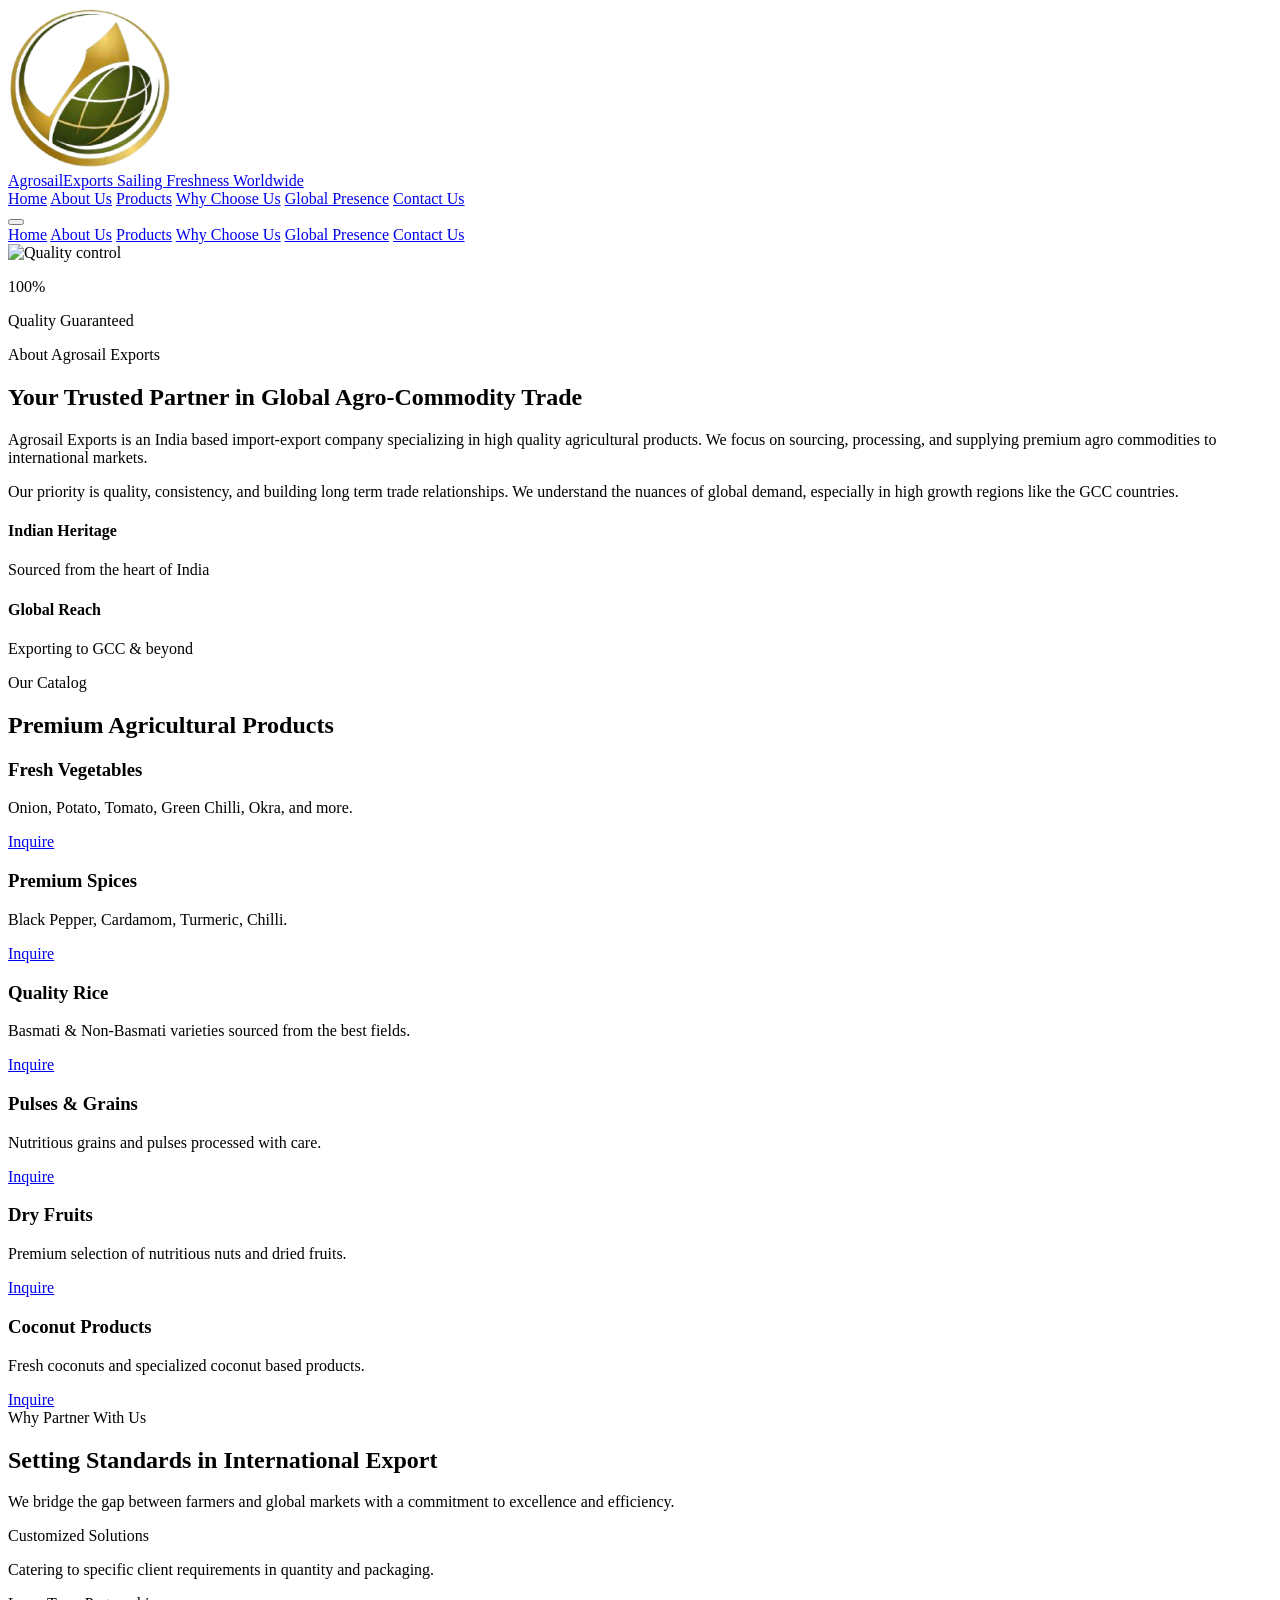
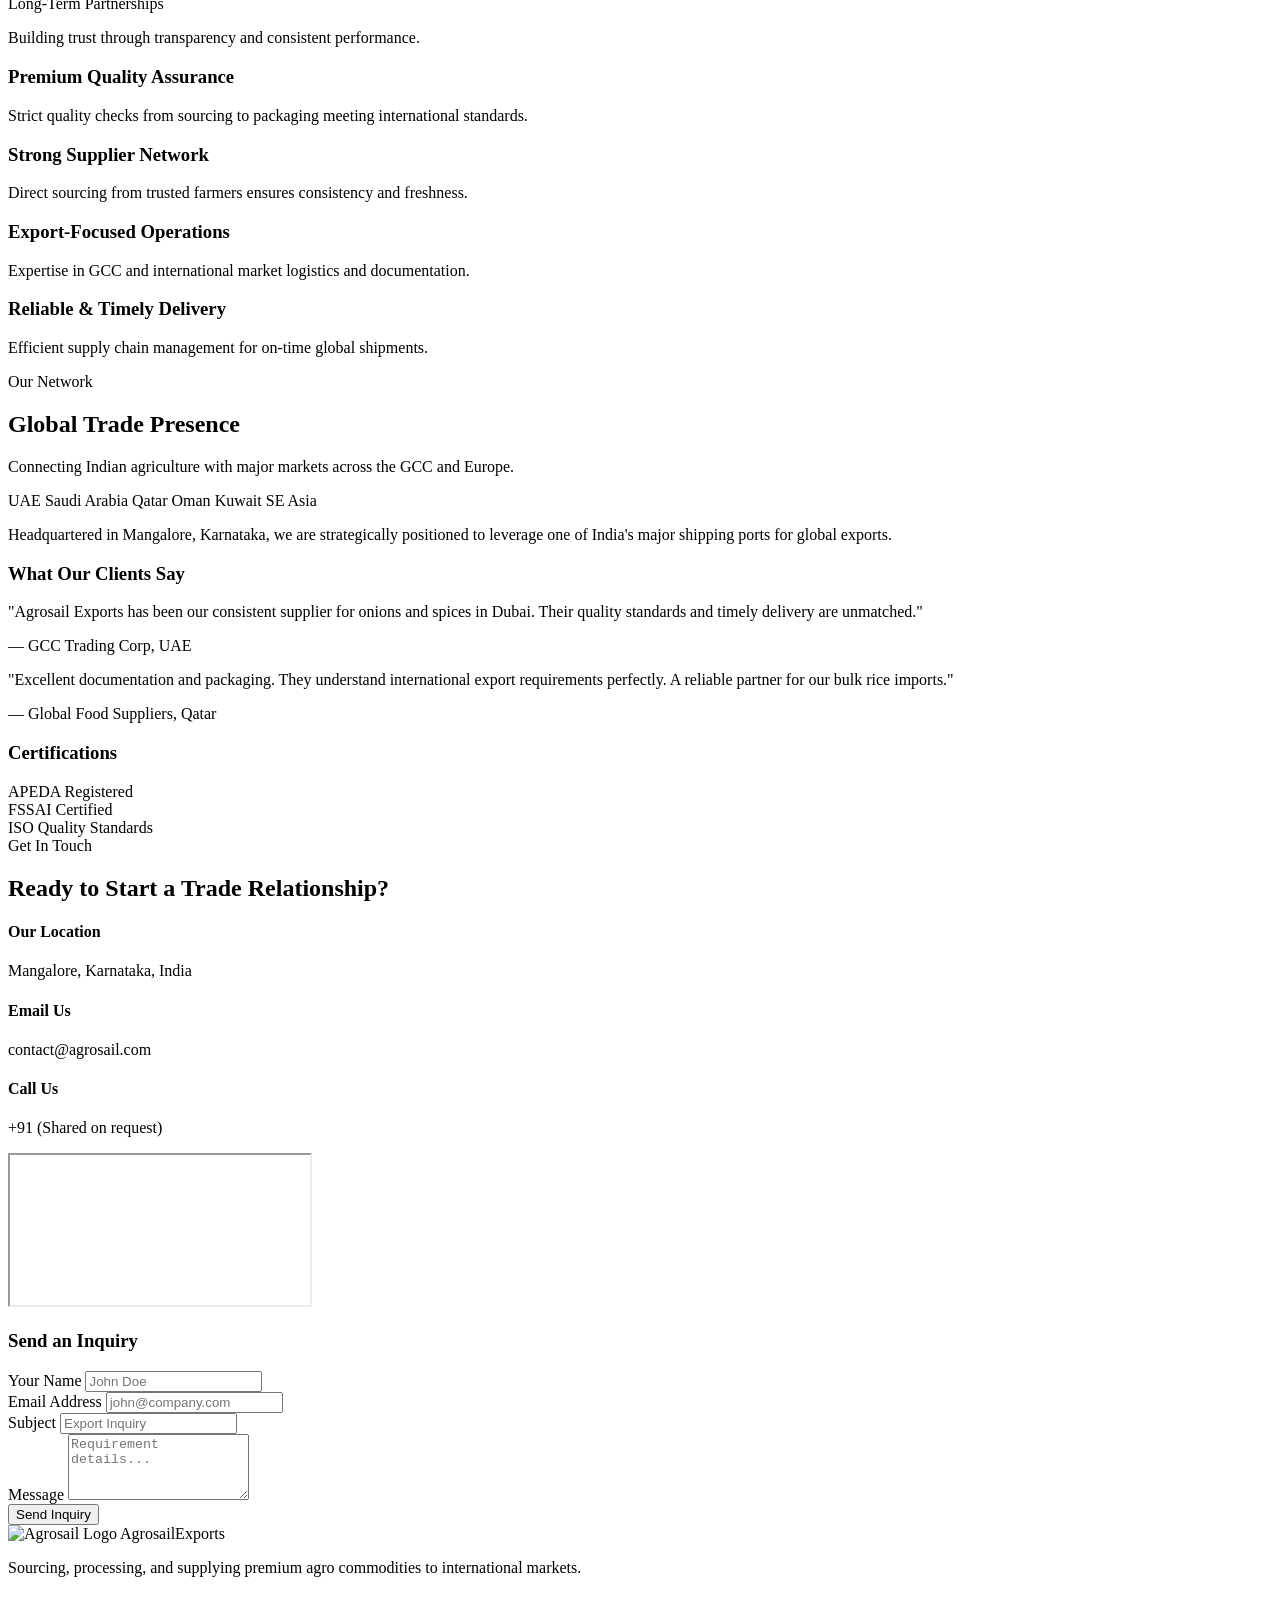
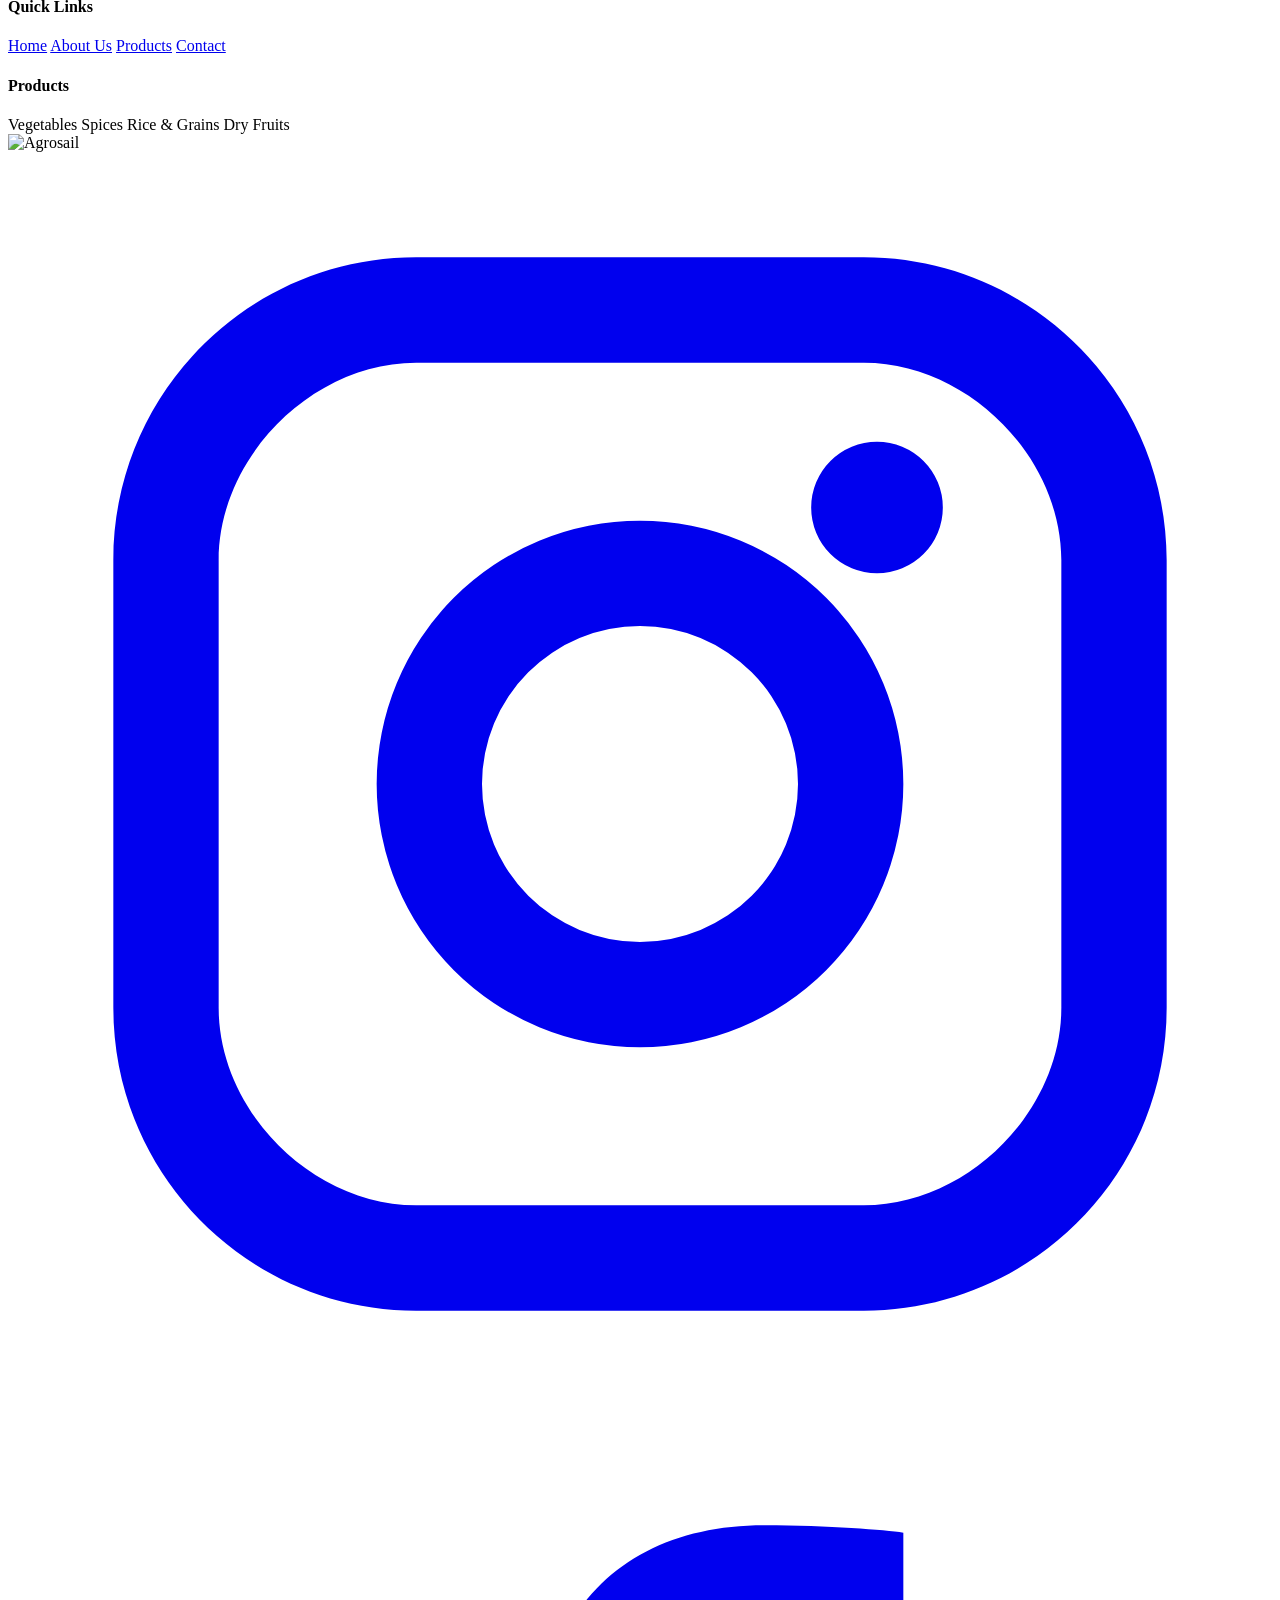
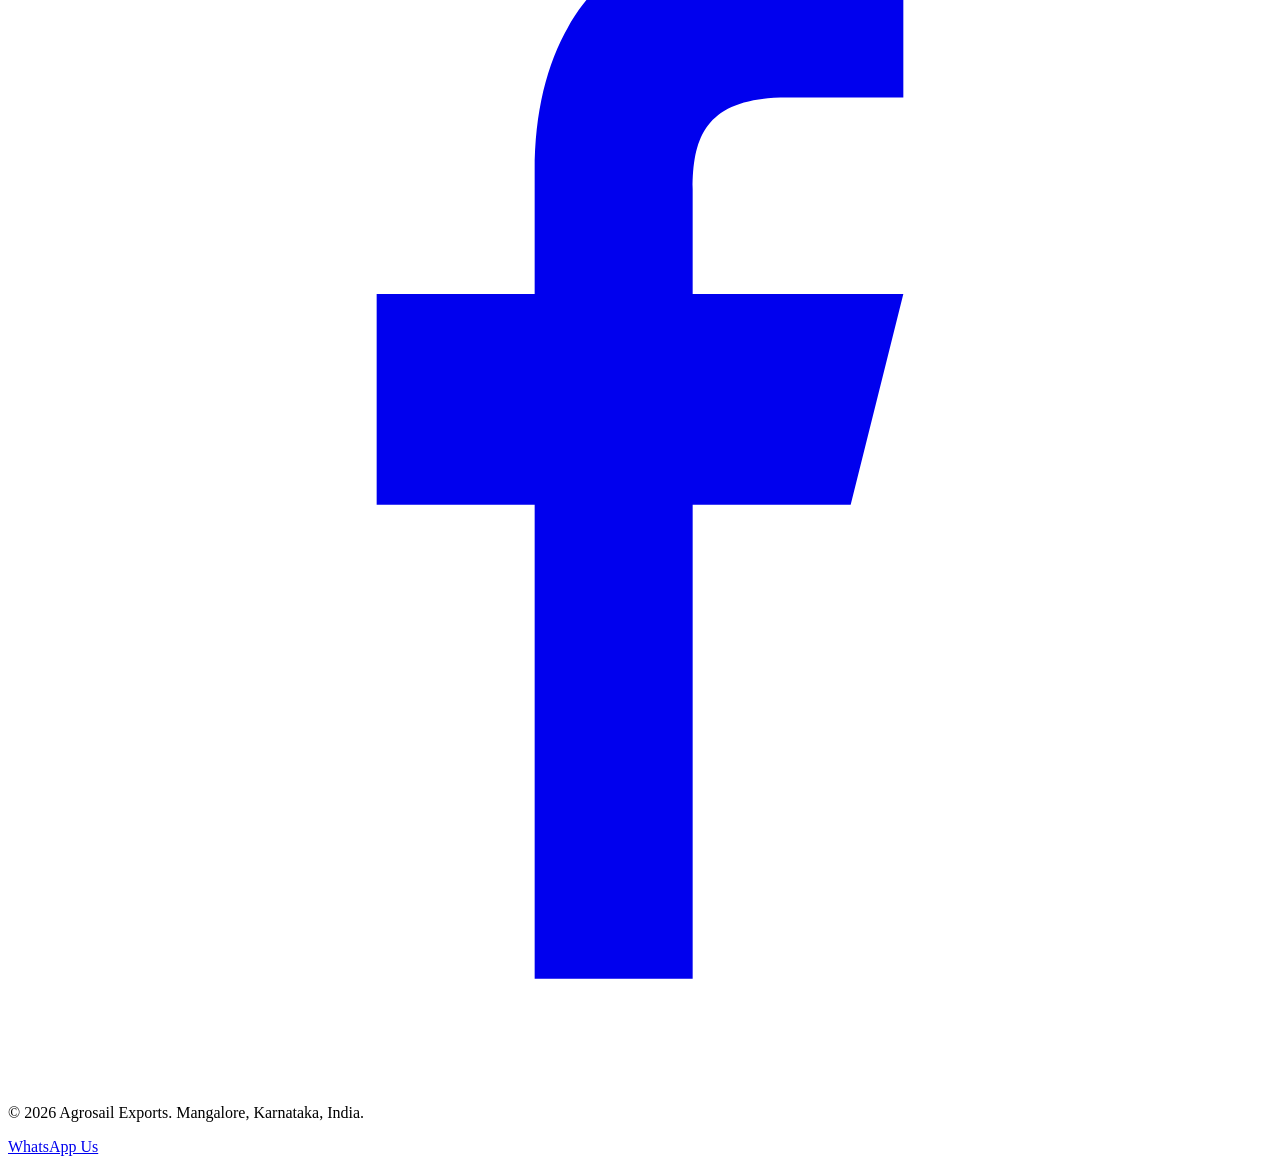
==== about/index.html @ e0c63535 "netlify" ====
<!DOCTYPE html>
<html lang="en" class="scroll-smooth">
<head>
    <meta charset="UTF-8">
    <meta name="viewport" content="width=device-width, initial-scale=1.0">
    <title>Agrosail Exports | Indian Agro-Commodity Leader</title>
    
    <!-- Tailwind CSS -->
    <script src="https://cdn.tailwindcss.com"></script>
    <link rel="stylesheet" href="styles.css">
    <!-- Lucide Icons (via CDN) -->
    <script src="https://unpkg.com/lucide@latest"></script>
    <script src="script.js" defer></script>
    
</head>
<body class="min-h-screen bg-slate-50 text-slate-900 overflow-x-hidden">

    <!-- Navigation -->
    <nav id="main-nav" class="fixed w-full z-50 transition-all duration-300 py-4">
        <div class="container mx-auto px-6 flex justify-between items-center">
           <a href="#home" class="flex items-center space-x-2">
    
    <!-- Logo Image -->
    <img src="../img/Agrosail logo.png" alt="Agrosail Logo" class="w-10 h-10 object-contain">

    <!-- Logo Text + Tagline -->
   <div class="flex flex-col leading-tight">
    
    <span  
          class="font-bold text-2xl tracking-tight text-slate-900 transition-colors duration-300">
        Agrosail<span class="text-emerald-600">Exports</span>
    </span>
   
    <span 
          class="text-[10px] md:text-xs text-slate-600 italic tracking-wide font-light">
        Sailing Freshness Worldwide
    </span>

</div>

</a>
   <!-- <a href="#home" class="flex items-center space-x-2">
        
        
        <img src="img/Agrosail logo.png" alt="Agrosail Logo" class="w-10 h-10 object-contain">

        <span id="logo-text" class="font-bold text-2xl tracking-tight text-white transition-colors duration-300">
            Agrosail<span class="text-emerald-600">Exports</span>
        </span>
    </a> -->

            <!-- Desktop Nav -->
            <div class="hidden lg:flex space-x-8">
                <a href="./" class="nav-link text-sm font-semibold text-slate-600/90 hover:text-emerald-500 transition-colors">Home</a>
                <a href="./about/" class="nav-link text-sm font-semibold text-slate-600/90 hover:text-emerald-500 transition-colors">About Us</a>
                <a href="./products/" class="nav-link text-sm font-semibold text-slate-600/90 hover:text-emerald-500 transition-colors">Products</a>
                <a href="./why-choose-us/" class="nav-link text-sm font-semibold text-slate-600/90 hover:text-emerald-500 transition-colors">Why Choose Us</a>
                <a href="./global-presence/" class="nav-link text-sm font-semibold text-slate-600/90 hover:text-emerald-500 transition-colors">Global Presence</a>
                <a href="./contact.html" class="nav-link text-sm font-semibold text-slate-600/90 hover:text-emerald-500 transition-colors">Contact Us</a>
            </div>
            <!-- Mobile Toggle -->
            <button id="menu-toggle" class="lg:hidden text-slate-900 transition-colors duration-300">
                <i data-lucide="menu" id="menu-icon"></i>
            </button>
        </div>

        <!-- Mobile Menu -->
        <div id="mobile-menu" class="lg:hidden bg-white absolute top-full left-0 w-full shadow-xl border-t border-slate-100">
            <div class="flex flex-col p-6 space-y-4">
                <a href="/index.html" class="mobile-link text-lg font-medium text-slate-700 hover:text-emerald-600">Home</a>
                <a href="/about-us.html" class="mobile-link text-lg font-medium text-slate-700 hover:text-emerald-600">About Us</a>
                <a href="/products.html" class="mobile-link text-lg font-medium text-slate-700 hover:text-emerald-600">Products</a>
                <a href="/why-choose-us.html" class="mobile-link text-lg font-medium text-slate-700 hover:text-emerald-600">Why Choose Us</a>
                <a href="/global-presence.html" class="mobile-link text-lg font-medium text-slate-700 hover:text-emerald-600">Global Presence</a>
                <a href="/contact-us.html" class="mobile-link text-lg font-medium text-slate-700 hover:text-emerald-600">Contact Us</a>
            </div>
        </div>
    </nav>

    

    <!-- About Us -->
    <section id="about-us" class="py-24 bg-white">
        <div class="container mx-auto px-6">
            <div class="flex flex-col lg:flex-row items-center gap-16">
                <div class="lg:w-1/2">
                    <div class="relative">
                        <img 
                            src="https://images.unsplash.com/photo-1560493676-04071c5f467b?auto=format&fit=crop&q=80&w=1000" 
                            alt="Quality control" 
                            class="rounded-2xl shadow-2xl"
                        >
                        <div class="absolute -bottom-6 -right-6 bg-emerald-600 p-8 rounded-2xl shadow-xl hidden md:block">
                            <p class="text-white text-4xl font-bold">100%</p>
                            <p class="text-emerald-100 font-medium">Quality Guaranteed</p>
                        </div>
                    </div>
                </div>
                <div class="lg:w-1/2">
                    <span class="text-emerald-600 font-bold uppercase tracking-widest text-sm">About Agrosail Exports</span>
                    <h2 class="text-3xl md:text-4xl font-bold mt-4 mb-6 text-slate-900 leading-snug">
                        Your Trusted Partner in Global Agro-Commodity Trade
                    </h2>
                    <p class="text-slate-600 text-lg mb-6 leading-relaxed">
                        Agrosail Exports is an India based import-export company specializing in high quality agricultural products. We focus on sourcing, processing, and supplying premium agro commodities to international markets.
                    </p>
                    <p class="text-slate-600 text-lg mb-8 leading-relaxed">
                        Our priority is quality, consistency, and building long term trade relationships. We understand the nuances of global demand, especially in high growth regions like the GCC countries.
                    </p>
                    <div class="grid grid-cols-2 gap-6">
                        <div class="flex items-start space-x-3">
                            <i data-lucide="check-circle-2" class="text-emerald-600 shrink-0 mt-1"></i>
                            <div>
                                <h4 class="font-bold">Indian Heritage</h4>
                                <p class="text-sm text-slate-500">Sourced from the heart of India</p>
                            </div>
                        </div>
                        <div class="flex items-start space-x-3">
                            <i data-lucide="check-circle-2" class="text-emerald-600 shrink-0 mt-1"></i>
                            <div>
                                <h4 class="font-bold">Global Reach</h4>
                                <p class="text-sm text-slate-500">Exporting to GCC & beyond</p>
                            </div>
                        </div>
                    </div>
                </div>
            </div>
        </div>
    </section>

    <!-- Products Showcase -->
    <section id="products" class="py-24 bg-slate-50">
        <div class="container mx-auto px-6">
            <div class="text-center mb-16">
                <span class="text-emerald-600 font-bold uppercase tracking-widest text-sm">Our Catalog</span>
                <h2 class="text-3xl md:text-4xl font-bold mt-4 text-slate-900">Premium Agricultural Products</h2>
                <div class="w-20 h-1.5 bg-emerald-600 mx-auto mt-6 rounded-full"></div>
            </div>

            <div class="grid grid-cols-1 md:grid-cols-2 lg:grid-cols-3 gap-8">
                <!-- Products dynamically added or static for HTML -->
                <div class="group relative bg-white p-8 rounded-2xl shadow-sm hover:shadow-xl transition-all duration-300 border border-slate-100 flex flex-col items-center text-center overflow-hidden"
     style="background-image: url('img/vegetables.webp'); background-size: cover; background-position: center;">

    <!-- Light overlay -->
    <div class="absolute inset-0 bg-black/30 group-hover:bg-black/40 transition-all duration-300"></div>

    <!-- Content -->
    <div class="relative z-10 flex flex-col items-center text-center">
        <div class="text-5xl mb-6 h-[48px]"></div>
        <h3 class="text-xl font-bold mb-3 text-white">Fresh Vegetables</h3>
<p class="text-slate-200 mb-6">Onion, Potato, Tomato, Green Chilli, Okra, and more.</p>
        <a href="#contact-us" class="mt-auto text-emerald-600 font-bold flex items-center group-hover:translate-x-2 transition-transform">
            Inquire <i data-lucide="arrow-right" class="ml-2 w-4 h-4"></i>
        </a>
    </div>
</div>

                <div class="group relative bg-white p-8 rounded-2xl shadow-sm hover:shadow-xl transition-all duration-300 border border-slate-100 flex flex-col items-center text-center overflow-hidden"
     style="background-image: url('img/spices.webp'); background-size: cover; background-position: center;">

    <!-- Overlay (same as first card) -->
    <div class="absolute inset-0 bg-black/30 group-hover:bg-black/40 transition-all duration-300"></div>

    <!-- Content -->
    <div class="relative z-10 flex flex-col items-center text-center">
        <div class="text-5xl mb-6 h-[48px]"></div>
        <h3 class="text-xl font-bold mb-3 text-white">Premium Spices</h3>
        <p class="text-slate-200 mb-6">Black Pepper, Cardamom, Turmeric, Chilli.</p>
        <a href="#contact-us" class="mt-auto text-emerald-600 font-bold flex items-center group-hover:translate-x-2 transition-transform">
            Inquire <i data-lucide="arrow-right" class="ml-2 w-4 h-4"></i>
        </a>
    </div>
</div>
<div class="group relative bg-white p-8 rounded-2xl shadow-sm hover:shadow-xl transition-all duration-300 border border-slate-100 flex flex-col items-center text-center overflow-hidden"
     style="background-image: url('img/rices.webp'); background-size: cover; background-position: center;">

    <!-- Overlay (same as first card) -->
    <div class="absolute inset-0 bg-black/30 group-hover:bg-black/40 transition-all duration-300"></div>

    <!-- Content -->
    <div class="relative z-10 flex flex-col items-center text-center">
        <div class="text-5xl mb-6 h-[48px]"></div>
        <h3 class="text-xl font-bold mb-3 text-white">Quality Rice</h3>
        <p class="text-slate-200 mb-6">Basmati & Non-Basmati varieties sourced from the best fields.</p>
        <a href="#contact-us" class="mt-auto text-emerald-600 font-bold flex items-center group-hover:translate-x-2 transition-transform">
            Inquire <i data-lucide="arrow-right" class="ml-2 w-4 h-4"></i>
        </a>
    </div>
</div>
<div class="group relative bg-white p-8 rounded-2xl shadow-sm hover:shadow-xl transition-all duration-300 border border-slate-100 flex flex-col items-center text-center overflow-hidden"
     style="background-image: url('img/pulses.webp'); background-size: cover; background-position: center;">

    <!-- Overlay (same as first card) -->
    <div class="absolute inset-0 bg-black/30 group-hover:bg-black/40 transition-all duration-300"></div>

    <!-- Content -->
    <div class="relative z-10 flex flex-col items-center text-center">
        <div class="text-5xl mb-6 h-[48px]"></div>
        <h3 class="text-xl font-bold mb-3 text-white">Pulses & Grains</h3>
        <p class="text-slate-200 mb-6">Nutritious grains and pulses processed with care.</p>
        <a href="#contact-us" class="mt-auto text-emerald-600 font-bold flex items-center group-hover:translate-x-2 transition-transform">
            Inquire <i data-lucide="arrow-right" class="ml-2 w-4 h-4"></i>
        </a>
    </div>
</div>
  <div class="group relative bg-white p-8 rounded-2xl shadow-sm hover:shadow-xl transition-all duration-300 border border-slate-100 flex flex-col items-center text-center overflow-hidden"
     style="background-image: url('img/Dryfruits.webp'); background-size: cover; background-position: center;">

    <!-- Overlay (same as first card) -->
    <div class="absolute inset-0 bg-black/30 group-hover:bg-black/40 transition-all duration-300"></div>

    <!-- Content -->
    <div class="relative z-10 flex flex-col items-center text-center">
        <div class="text-5xl mb-6 h-[48px]"></div>
        <h3 class="text-xl font-bold mb-3 text-white">Dry Fruits</h3>
        <p class="text-slate-200 mb-6">Premium selection of nutritious nuts and dried fruits.</p>
        <a href="#contact-us" class="mt-auto text-emerald-600 font-bold flex items-center group-hover:translate-x-2 transition-transform">
            Inquire <i data-lucide="arrow-right" class="ml-2 w-4 h-4"></i>
        </a>
    </div>
</div>
     <div class="group relative bg-white p-8 rounded-2xl shadow-sm hover:shadow-xl transition-all duration-300 border border-slate-100 flex flex-col items-center text-center overflow-hidden"
     style="background-image: url('img/coconut.webp'); background-size: cover; background-position: center;">

    <!-- Overlay (same as first card) -->
    <div class="absolute inset-0 bg-black/30 group-hover:bg-black/40 transition-all duration-300"></div>

    <!-- Content -->
    <div class="relative z-10 flex flex-col items-center text-center">
        <div class="text-5xl mb-6 h-[48px]"></div>
        <h3 class="text-xl font-bold mb-3 text-white">Coconut Products</h3>
        <p class="text-slate-200 mb-6">Fresh coconuts and specialized coconut based products.</p>
        <a href="#contact-us" class="mt-auto text-emerald-600 font-bold flex items-center group-hover:translate-x-2 transition-transform">
            Inquire <i data-lucide="arrow-right" class="ml-2 w-4 h-4"></i>
        </a>
    </div>
</div>                 

              
             

               
            </div>
        </div>
    </section>

    <!-- Why Choose Us -->
    <section id="why-choose-us" class="py-24 bg-emerald-900 text-white">
        <div class="container mx-auto px-6">
            <div class="flex flex-col lg:flex-row gap-16 items-center">
                <div class="lg:w-1/3">
                    <span class="text-emerald-400 font-bold uppercase tracking-widest text-sm">Why Partner With Us</span>
                    <h2 class="text-3xl md:text-4xl font-bold mt-4 mb-6 leading-tight">Setting Standards in International Export</h2>
                    <p class="text-emerald-100 mb-8 opacity-90">
                        We bridge the gap between farmers and global markets with a commitment to excellence and efficiency.
                    </p>
                    <div class="space-y-4">
                        <div class="bg-emerald-800/50 p-4 rounded-xl border border-emerald-700/50">
                            <p class="font-bold">Customized Solutions</p>
                            <p class="text-sm text-emerald-200">Catering to specific client requirements in quantity and packaging.</p>
                        </div>
                        <div class="bg-emerald-800/50 p-4 rounded-xl border border-emerald-700/50">
                            <p class="font-bold">Long-Term Partnerships</p>
                            <p class="text-sm text-emerald-200">Building trust through transparency and consistent performance.</p>
                        </div>
                    </div>
                </div>
                <div class="lg:w-2/3 grid grid-cols-1 md:grid-cols-2 gap-6">
                    <div class="bg-white p-8 rounded-2xl shadow-lg group">
                        <div class="mb-6 bg-emerald-50 w-16 h-16 rounded-full flex items-center justify-center text-emerald-600 transition-colors group-hover:bg-emerald-100">
                            <i data-lucide="shield-check" class="w-8 h-8"></i>
                        </div>
                        <h3 class="text-slate-900 text-xl font-bold mb-3">Premium Quality Assurance</h3>
                        <p class="text-slate-600 leading-relaxed">Strict quality checks from sourcing to packaging meeting international standards.</p>
                    </div>
                    <div class="bg-white p-8 rounded-2xl shadow-lg group">
                        <div class="mb-6 bg-emerald-50 w-16 h-16 rounded-full flex items-center justify-center text-emerald-600 transition-colors group-hover:bg-emerald-100">
                            <i data-lucide="users" class="w-8 h-8"></i>
                        </div>
                        <h3 class="text-slate-900 text-xl font-bold mb-3">Strong Supplier Network</h3>
                        <p class="text-slate-600 leading-relaxed">Direct sourcing from trusted farmers ensures consistency and freshness.</p>
                    </div>
                    <div class="bg-white p-8 rounded-2xl shadow-lg group">
                        <div class="mb-6 bg-emerald-50 w-16 h-16 rounded-full flex items-center justify-center text-emerald-600 transition-colors group-hover:bg-emerald-100">
                            <i data-lucide="globe" class="w-8 h-8"></i>
                        </div>
                        <h3 class="text-slate-900 text-xl font-bold mb-3">Export-Focused Operations</h3>
                        <p class="text-slate-600 leading-relaxed">Expertise in GCC and international market logistics and documentation.</p>
                    </div>
                    <div class="bg-white p-8 rounded-2xl shadow-lg group">
                        <div class="mb-6 bg-emerald-50 w-16 h-16 rounded-full flex items-center justify-center text-emerald-600 transition-colors group-hover:bg-emerald-100">
                            <i data-lucide="truck" class="w-8 h-8"></i>
                        </div>
                        <h3 class="text-slate-900 text-xl font-bold mb-3">Reliable & Timely Delivery</h3>
                        <p class="text-slate-600 leading-relaxed">Efficient supply chain management for on-time global shipments.</p>
                    </div>
                </div>
            </div>
        </div>
    </section>

    <!-- Global Presence -->
    <section id="global-presence" class="py-24 bg-white relative overflow-hidden">
        <div class="container mx-auto px-6">
            <div class="text-center mb-16">
                <span class="text-emerald-600 font-bold uppercase tracking-widest text-sm">Our Network</span>
                <h2 class="text-3xl md:text-4xl font-bold mt-4 text-slate-900">Global Trade Presence</h2>
                <p class="text-slate-500 mt-4 max-w-2xl mx-auto">Connecting Indian agriculture with major markets across the GCC and Europe.</p>
            </div>
            
            <div class="relative rounded-3xl overflow-hidden shadow-2xl h-[400px] md:h-[600px] flex items-center justify-center"
     style="background-image: url('img/map.avif'); background-size: cover; background-position: center;">

    <!-- Light overlay (VERY IMPORTANT for readability) -->
    <div class="absolute inset-0 bg-white/70"></div>

    <!-- Optional globe icon (faded) -->
    <!-- <div class="absolute inset-0 opacity-10 flex items-center justify-center">
        <i data-lucide="globe" class="w-full h-full max-w-xl text-emerald-900"></i>
    </div> -->

    <!-- Content -->
    <div class="relative z-10 text-center px-6">
        <div class="inline-flex flex-wrap justify-center gap-4 mb-8">
            <span class="px-6 py-3 bg-white shadow-md rounded-full font-bold text-emerald-700 flex items-center">
                <i data-lucide="map-pin" class="w-4 h-4 mr-2"></i> UAE
            </span>
            <span class="px-6 py-3 bg-white shadow-md rounded-full font-bold text-emerald-700 flex items-center">
                <i data-lucide="map-pin" class="w-4 h-4 mr-2"></i> Saudi Arabia
            </span>
            <span class="px-6 py-3 bg-white shadow-md rounded-full font-bold text-emerald-700 flex items-center">
                <i data-lucide="map-pin" class="w-4 h-4 mr-2"></i> Qatar
            </span>
            <span class="px-6 py-3 bg-white shadow-md rounded-full font-bold text-emerald-700 flex items-center">
                <i data-lucide="map-pin" class="w-4 h-4 mr-2"></i> Oman
            </span>
            <span class="px-6 py-3 bg-white shadow-md rounded-full font-bold text-emerald-700 flex items-center">
                <i data-lucide="map-pin" class="w-4 h-4 mr-2"></i> Kuwait
            </span>
            <span class="px-6 py-3 bg-white shadow-md rounded-full font-bold text-emerald-700 flex items-center">
                <i data-lucide="map-pin" class="w-4 h-4 mr-2"></i> SE Asia
            </span>
        </div>

        <p class="text-xl font-medium text-slate-700 max-w-3xl mx-auto">
            Headquartered in <span class="text-emerald-600 font-bold">Mangalore, Karnataka</span>, 
            we are strategically positioned to leverage one of India's major shipping ports for global exports.
        </p>
    </div>
</div>
        </div>
    </section>

    <!-- Testimonials & Certs -->
    <section class="py-24 bg-slate-50">
        <div class="container mx-auto px-6">
            <div class="flex flex-col lg:flex-row gap-12">
                <!-- Testimonials -->
                <div class="lg:w-2/3">
                    <h3 class="text-2xl font-bold mb-8 flex items-center">
                        <i data-lucide="star" class="text-yellow-400 mr-2 fill-yellow-400"></i> What Our Clients Say
                    </h3>
                    <div class="grid grid-cols-1 md:grid-cols-2 gap-6">
                        <div class="bg-white p-8 rounded-2xl shadow-sm border border-slate-100">
                            <div class="flex text-yellow-400 mb-4"><i data-lucide="star" class="w-4 h-4 fill-current"></i><i data-lucide="star" class="w-4 h-4 fill-current"></i><i data-lucide="star" class="w-4 h-4 fill-current"></i><i data-lucide="star" class="w-4 h-4 fill-current"></i><i data-lucide="star" class="w-4 h-4 fill-current"></i></div>
                            <p class="text-slate-600 italic mb-6">"Agrosail Exports has been our consistent supplier for onions and spices in Dubai. Their quality standards and timely delivery are unmatched."</p>
                            <p class="font-bold text-slate-900">— GCC Trading Corp, UAE</p>
                        </div>
                        <div class="bg-white p-8 rounded-2xl shadow-sm border border-slate-100">
                            <div class="flex text-yellow-400 mb-4"><i data-lucide="star" class="w-4 h-4 fill-current"></i><i data-lucide="star" class="w-4 h-4 fill-current"></i><i data-lucide="star" class="w-4 h-4 fill-current"></i><i data-lucide="star" class="w-4 h-4 fill-current"></i><i data-lucide="star" class="w-4 h-4 fill-current"></i></div>
                            <p class="text-slate-600 italic mb-6">"Excellent documentation and packaging. They understand international export requirements perfectly. A reliable partner for our bulk rice imports."</p>
                            <p class="font-bold text-slate-900">— Global Food Suppliers, Qatar</p>
                        </div>
                    </div>
                </div>
                
                <!-- Certifications -->
                <div class="lg:w-1/3">
                    <h3 class="text-2xl font-bold mb-8">Certifications</h3>
                    <div class="space-y-4">
                        <div class="flex items-center p-4 bg-white rounded-xl border border-slate-200 shadow-sm">
                            <i data-lucide="award" class="text-emerald-600 mr-4"></i>
                            <span class="font-semibold text-slate-700">APEDA Registered</span>
                        </div>
                        <div class="flex items-center p-4 bg-white rounded-xl border border-slate-200 shadow-sm">
                            <i data-lucide="award" class="text-emerald-600 mr-4"></i>
                            <span class="font-semibold text-slate-700">FSSAI Certified</span>
                        </div>
                        <div class="flex items-center p-4 bg-white rounded-xl border border-slate-200 shadow-sm">
                            <i data-lucide="award" class="text-emerald-600 mr-4"></i>
                            <span class="font-semibold text-slate-700">ISO Quality Standards</span>
                        </div>
                    </div>
                </div>
            </div>
        </div>
    </section>

    <!-- Contact Us -->
    <section id="contact-us" class="py-24 bg-white">
        <div class="container mx-auto px-6">
            <div class="flex flex-col lg:flex-row gap-16">
                <div class="lg:w-1/2">
                    <span class="text-emerald-600 font-bold uppercase tracking-widest text-sm">Get In Touch</span>
                    <h2 class="text-3xl md:text-4xl font-bold mt-4 mb-8">Ready to Start a Trade Relationship?</h2>
                    
                    <div class="space-y-8">
                        <div class="flex items-start space-x-4">
                            <div class="w-12 h-12 bg-emerald-50 rounded-full flex items-center justify-center text-emerald-600 shrink-0">
                                <i data-lucide="map-pin"></i>
                            </div>
                            <div>
                                <h4 class="font-bold text-lg text-slate-900">Our Location</h4>
                                <p class="text-slate-600">Mangalore, Karnataka, India</p>
                            </div>
                        </div>
                        <div class="flex items-start space-x-4">
                            <div class="w-12 h-12 bg-emerald-50 rounded-full flex items-center justify-center text-emerald-600 shrink-0">
                                <i data-lucide="mail"></i>
                            </div>
                            <div>
                                <h4 class="font-bold text-lg text-slate-900">Email Us</h4>
                                <p class="text-slate-600">contact@agrosail.com</p>
                            </div>
                        </div>
                        <div class="flex items-start space-x-4">
                            <div class="w-12 h-12 bg-emerald-50 rounded-full flex items-center justify-center text-emerald-600 shrink-0">
                                <i data-lucide="phone"></i>
                            </div>
                            <div>
                                <h4 class="font-bold text-lg text-slate-900">Call Us</h4>
                                <p class="text-slate-600">+91 (Shared on request)</p>
                            </div>
                        </div>
                    </div>

                             <div class="mt-12 h-64 rounded-2xl overflow-hidden border border-slate-200 relative">
    
    <iframe
        src="https://www.google.com/maps?q=12.8855,74.8388&z=12&output=embed"
        class="w-full h-full border-0"
        loading="lazy"
        referrerpolicy="no-referrer-when-downgrade">
    </iframe>

</div>
                </div>

                <div class="lg:w-1/2">
                    <div class="bg-slate-50 p-10 rounded-3xl border border-slate-200">
                        <h3 class="text-2xl font-bold mb-6">Send an Inquiry</h3>
                        <form id="contact-form" class="space-y-6">
                            <div class="grid grid-cols-1 md:grid-cols-2 gap-6">
                                <div>
                                    <label class="block text-sm font-bold text-slate-700 mb-2">Your Name</label>
                                    <input type="text" class="w-full px-4 py-3 rounded-xl border border-slate-300 focus:ring-2 focus:ring-emerald-500 outline-none" placeholder="John Doe">
                                </div>
                                <div>
                                    <label class="block text-sm font-bold text-slate-700 mb-2">Email Address</label>
                                    <input type="email" class="w-full px-4 py-3 rounded-xl border border-slate-300 focus:ring-2 focus:ring-emerald-500 outline-none" placeholder="john@company.com">
                                </div>
                            </div>
                            <div>
                                <label class="block text-sm font-bold text-slate-700 mb-2">Subject</label>
                                <input type="text" class="w-full px-4 py-3 rounded-xl border border-slate-300 focus:ring-2 focus:ring-emerald-500 outline-none" placeholder="Export Inquiry">
                            </div>
                            <div>
                                <label class="block text-sm font-bold text-slate-700 mb-2">Message</label>
                                <textarea rows="4" class="w-full px-4 py-3 rounded-xl border border-slate-300 focus:ring-2 focus:ring-emerald-500 outline-none" placeholder="Requirement details..."></textarea>
                            </div>
                            <button type="submit" class="w-full py-4 bg-emerald-600 hover:bg-emerald-700 text-white font-bold rounded-xl transition-all shadow-lg">
                                Send Inquiry
                            </button>
                        </form>
                    </div>
                </div>
            </div>
        </div>
    </section>

    <!-- Footer -->
    <footer class="bg-slate-900 text-white py-16">
        <div class="container mx-auto px-6">
            <div class="grid grid-cols-1 md:grid-cols-2 lg:grid-cols-4 gap-12 mb-12">
                <div>
                    <div class="flex items-center space-x-2 mb-6">
    
    <!-- Logo Image -->
    <img src="img/Agrosail logo.png" alt="Agrosail Logo" class="w-8 h-8 object-contain">

    <!-- Company Name -->
    <span class="font-bold text-xl tracking-tight">
        Agrosail<span class="text-emerald-500">Exports</span>
    </span>

</div>
                    <p class="text-slate-400 leading-relaxed">
                        Sourcing, processing, and supplying premium agro commodities to international markets.
                    </p>
                </div>
                <div>
                    <h4 class="font-bold text-lg mb-6">Quick Links</h4>
                    <div class="flex flex-col space-y-4 text-slate-400">
                        <a href="#home" class="hover:text-emerald-400">Home</a>
                        <a href="#about-us" class="hover:text-emerald-400">About Us</a>
                        <a href="#products" class="hover:text-emerald-400">Products</a>
                        <a href="#contact-us" class="hover:text-emerald-400">Contact</a>
                    </div>
                </div>
                <div>
                    <h4 class="font-bold text-lg mb-6">Products</h4>
                    <div class="flex flex-col space-y-4 text-slate-400">
                        <span>Vegetables</span>
                        <span>Spices</span>
                        <span>Rice & Grains</span>
                        <span>Dry Fruits</span>
                        
                        
                    </div>
                </div>
          <div class="flex flex-col md:flex-row items-center justify-between gap-6 text-center md:text-left">

    <!-- Logo -->
    <img src="img/Asail logo.png" 
         alt="Agrosail" 
         class="w-48 sm:w-56 md:w-64 lg:w-80 object-contain mx-auto md:mx-0">

    <!-- Social Icons -->
    <div class="flex space-x-4 justify-center md:justify-end">

        <!-- Instagram -->
        <a href="https://instagram.com/yourpage" target="_blank"
           class="bg-slate-800 p-3 rounded-full hover:bg-emerald-600 transition-colors">
            <svg xmlns="http://www.w3.org/2000/svg" 
                 viewBox="0 0 24 24" 
                 fill="currentColor" 
                 class="w-5 h-5 text-white">
                <path d="M7.75 2C4.574 2 2 4.574 2 7.75v8.5C2 19.426 4.574 22 7.75 22h8.5C19.426 22 22 19.426 22 16.25v-8.5C22 4.574 19.426 2 16.25 2h-8.5zm0 2h8.5C18.216 4 20 5.784 20 7.75v8.5c0 1.966-1.784 3.75-3.75 3.75h-8.5C5.784 20 4 18.216 4 16.25v-8.5C4 5.784 5.784 4 7.75 4zm8.75 1.5a1.25 1.25 0 110 2.5 1.25 1.25 0 010-2.5zM12 7a5 5 0 100 10 5 5 0 000-10zm0 2a3 3 0 110 6 3 3 0 010-6z"/>
            </svg>
        </a>
        <a href="https://facebook.com/yourpage" target="_blank"
       class="bg-slate-800 p-3 rounded-full hover:bg-emerald-600 transition-colors">
        <svg xmlns="http://www.w3.org/2000/svg" 
             viewBox="0 0 24 24" 
             fill="currentColor" 
             class="w-5 h-5 text-white">
            <path d="M13 22v-9h3l1-4h-4V7c0-1.03.29-1.73 1.79-1.73H17V2.14C16.65 2.09 15.6 2 14.36 2 11.7 2 10 3.64 10 6.66V9H7v4h3v9h3z"/>
        </svg>
    </a>
  

    </div>

</div>
            </div>
            <div class="pt-8 border-t border-slate-800 text-center text-slate-500 text-sm">
                <p>© 2026 Agrosail Exports. Mangalore, Karnataka, India.</p>
            </div>
        </div>
    </footer>

    <!-- Floating WhatsApp -->
    <a href="https://wa.me/910000000000" target="_blank" class="fixed bottom-6 right-6 z-50 bg-[#25D366] text-white p-4 rounded-full shadow-2xl hover:scale-110 transition-transform flex items-center justify-center group">
        <i data-lucide="message-circle" class="w-7 h-7"></i>
        <span class="max-w-0 overflow-hidden group-hover:max-w-xs group-hover:ml-2 transition-all duration-300 font-bold whitespace-nowrap">WhatsApp Us</span>
    </a>

  
     
    
</body>
</html>
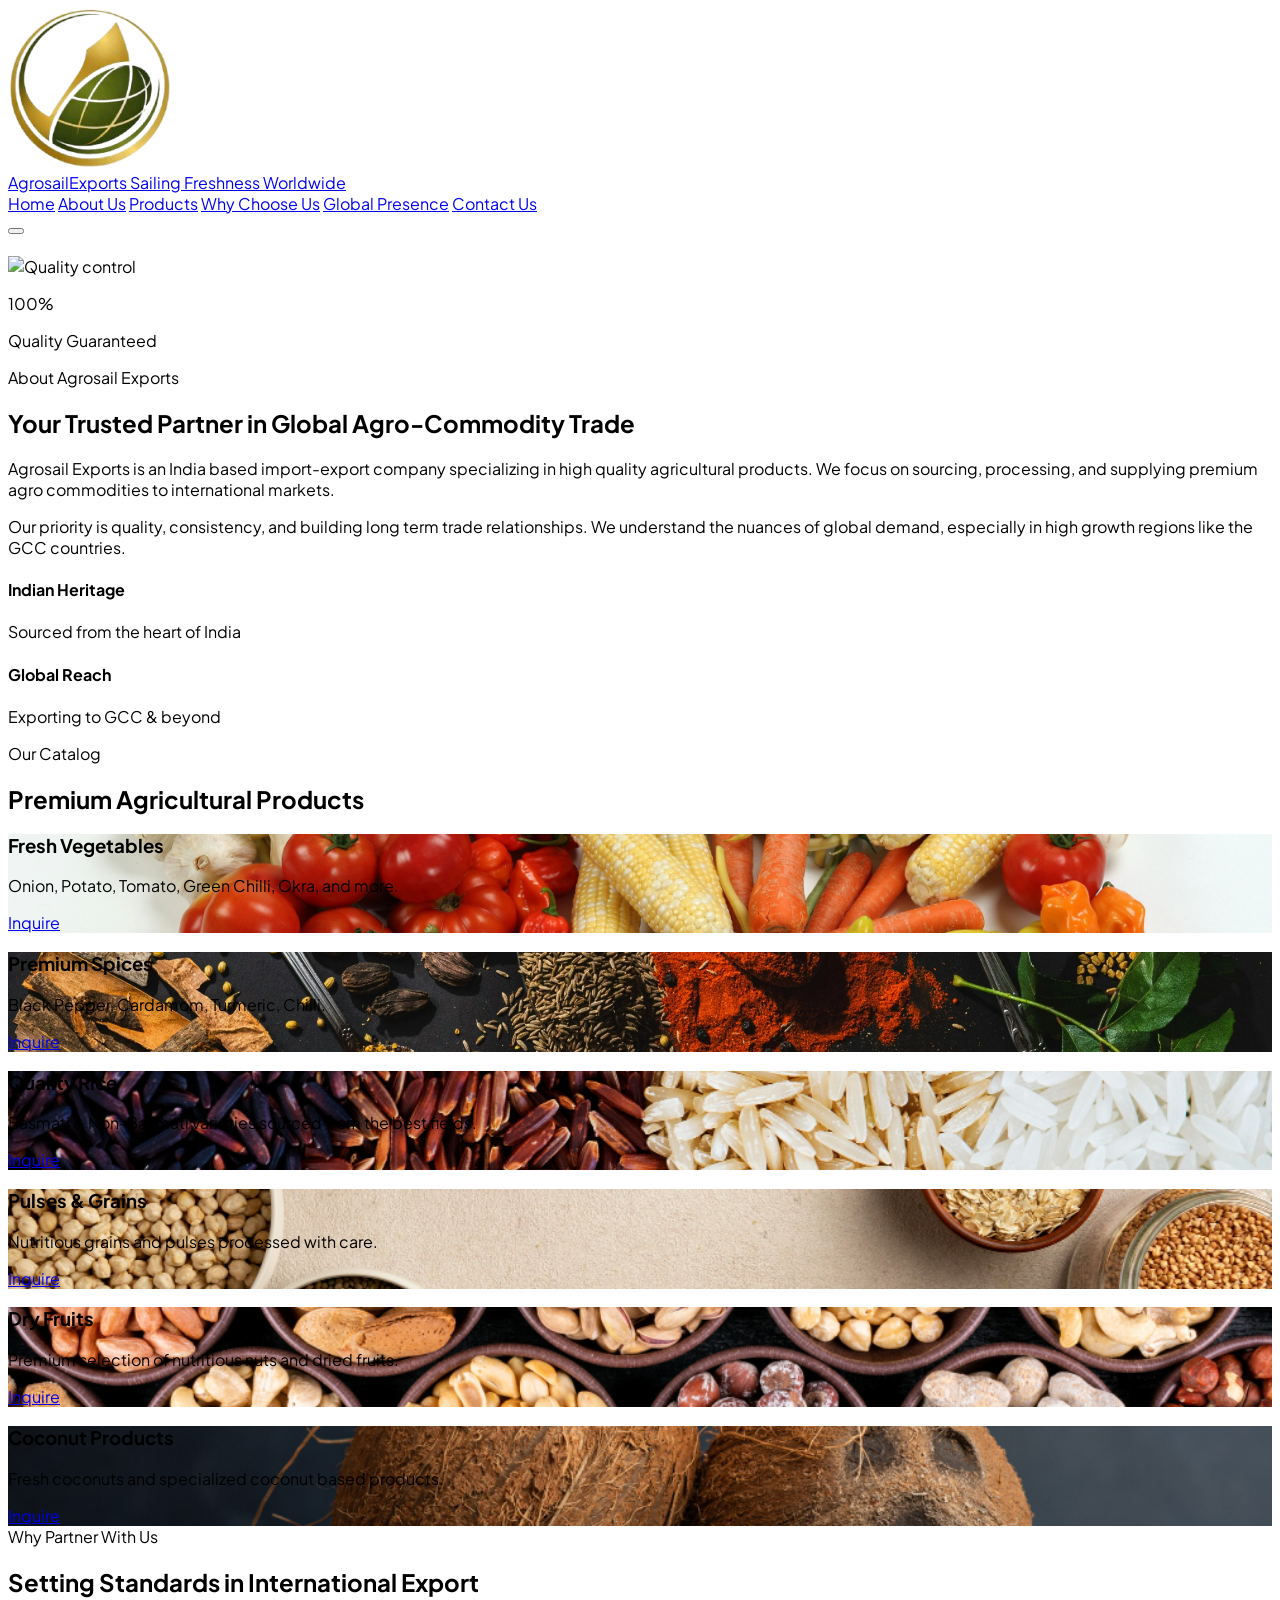
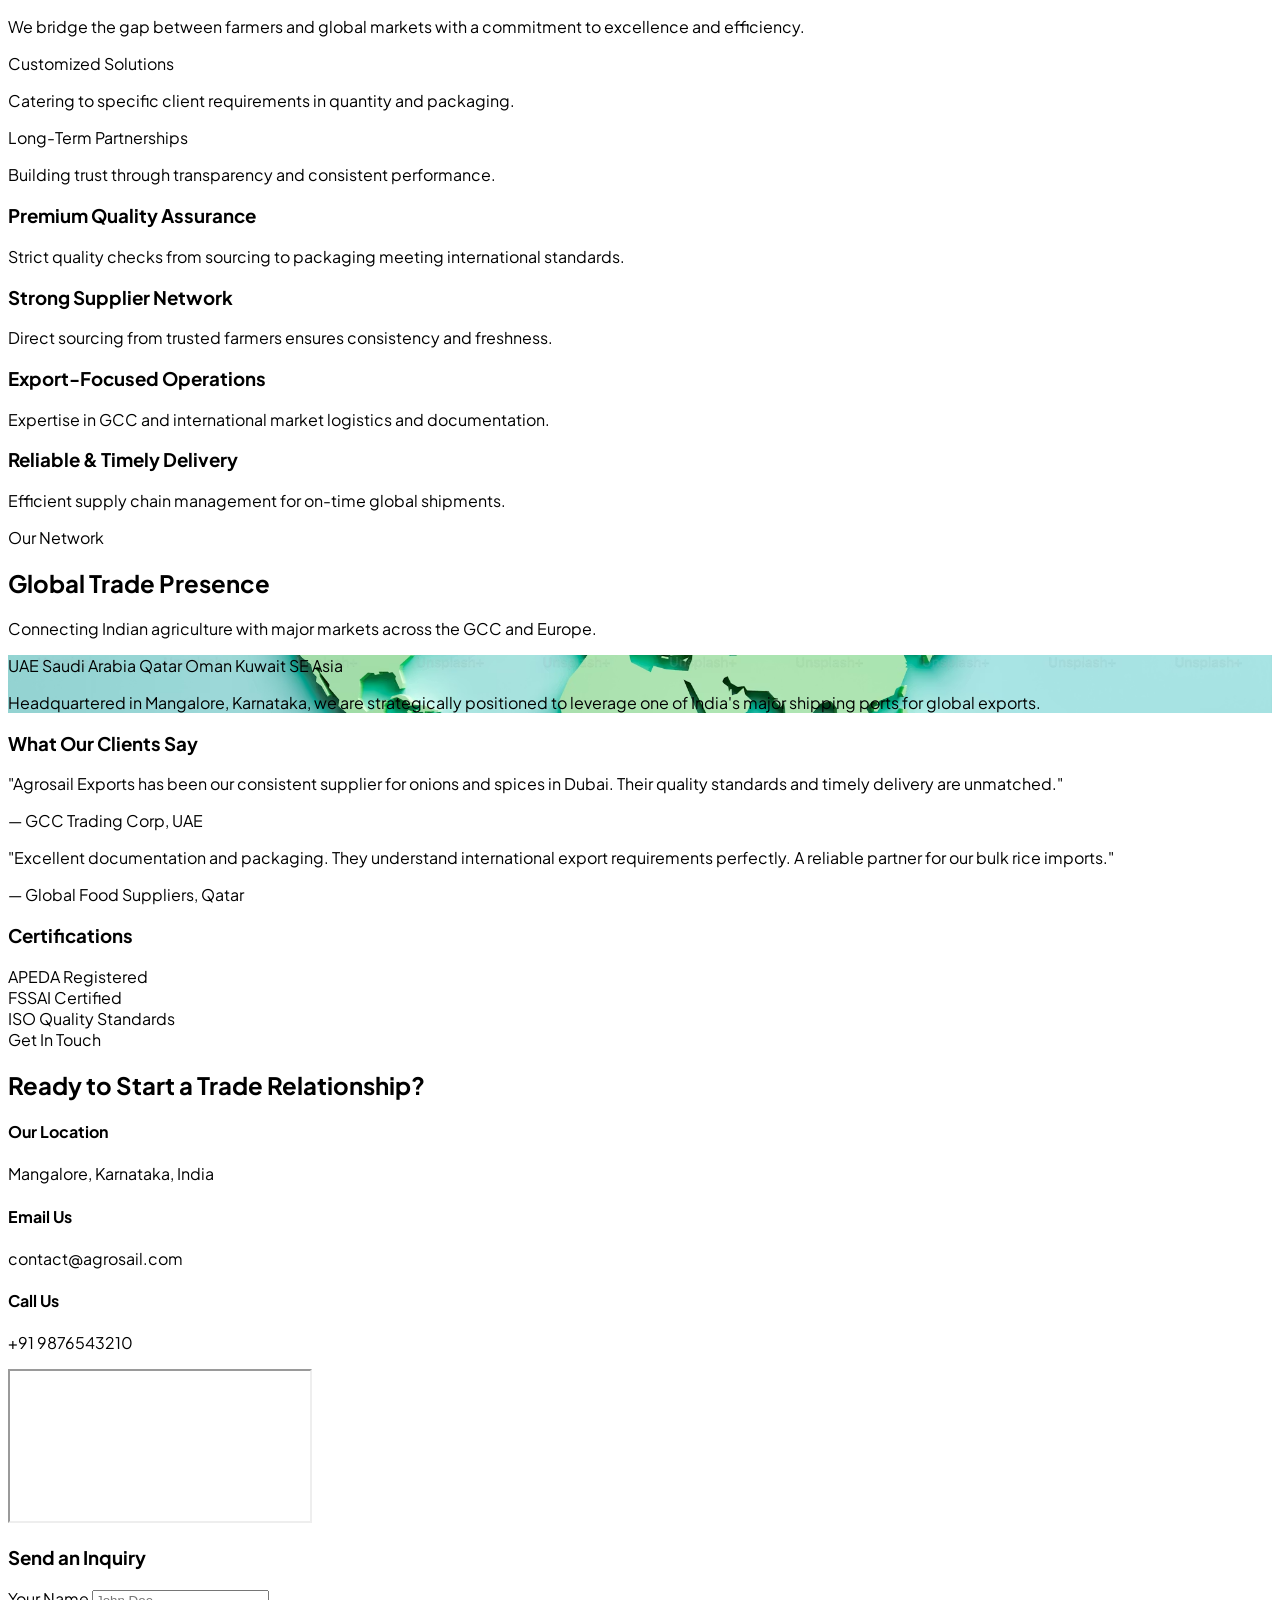
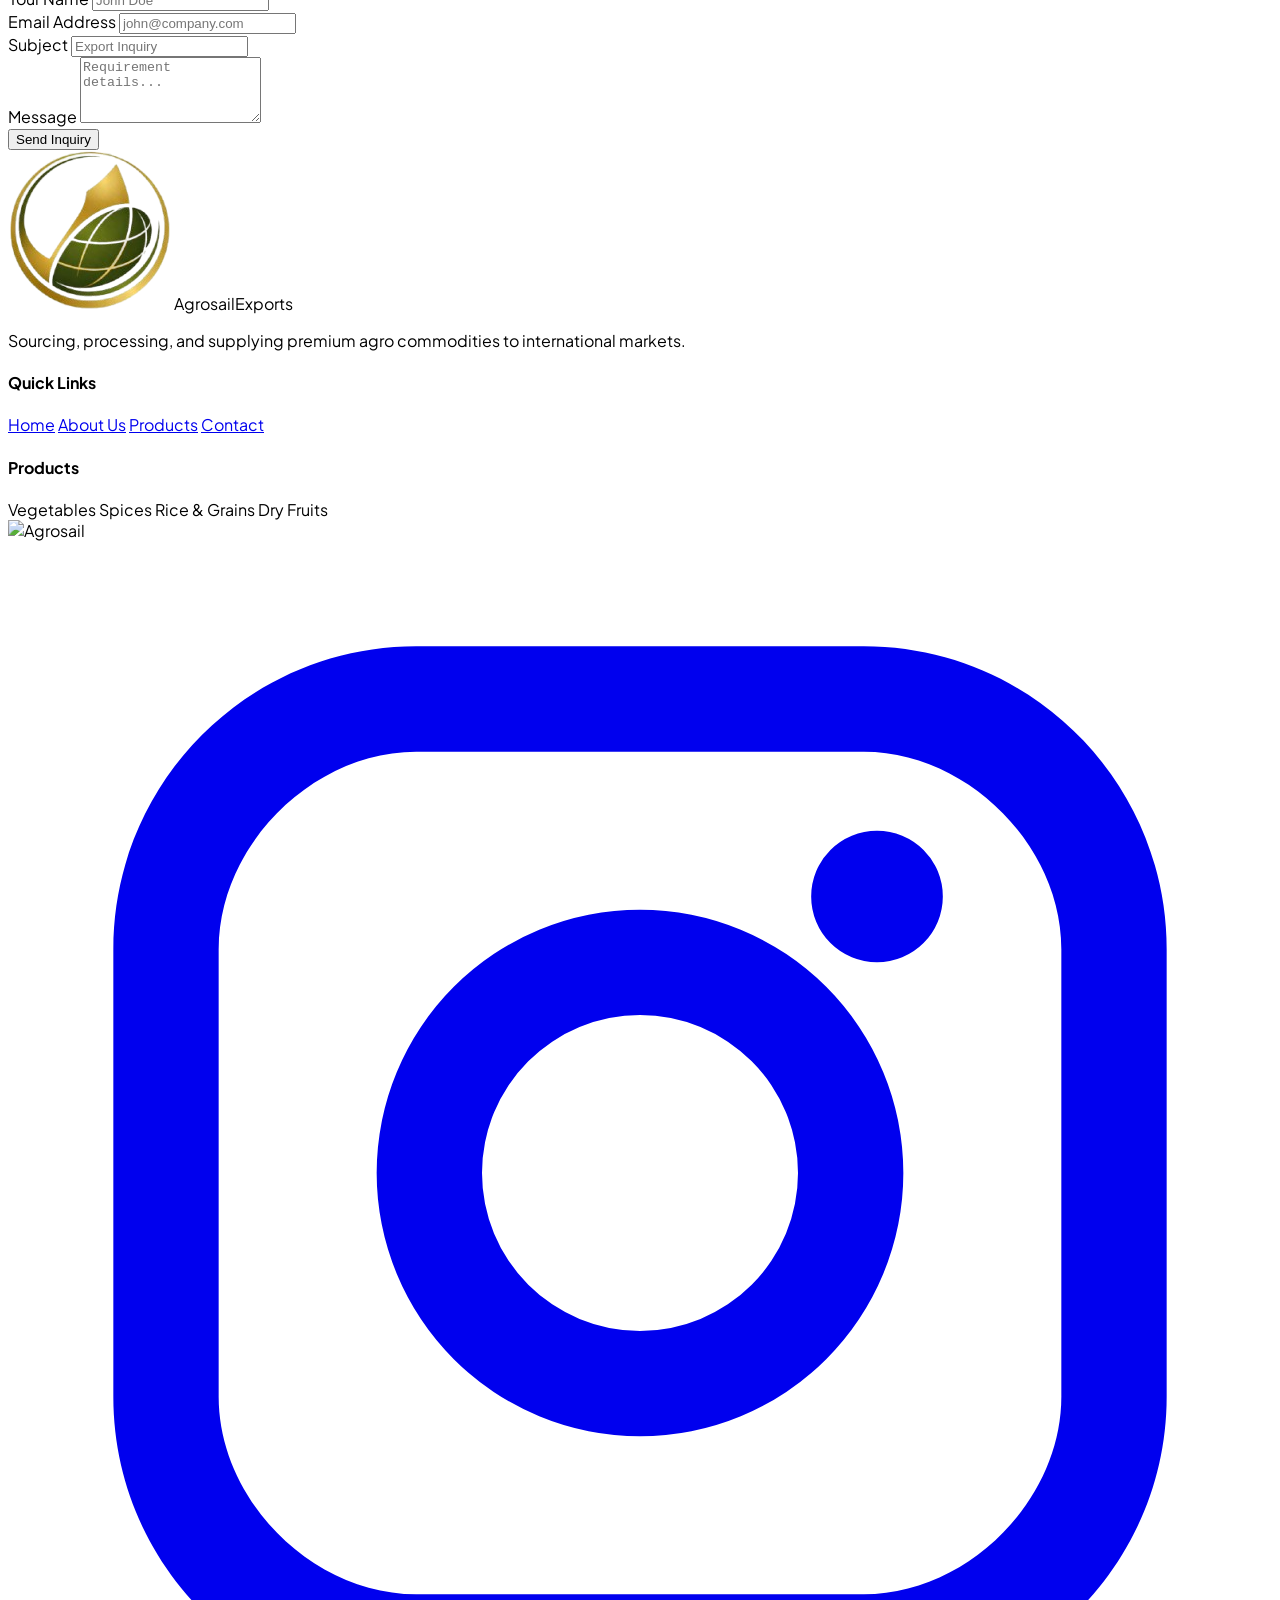
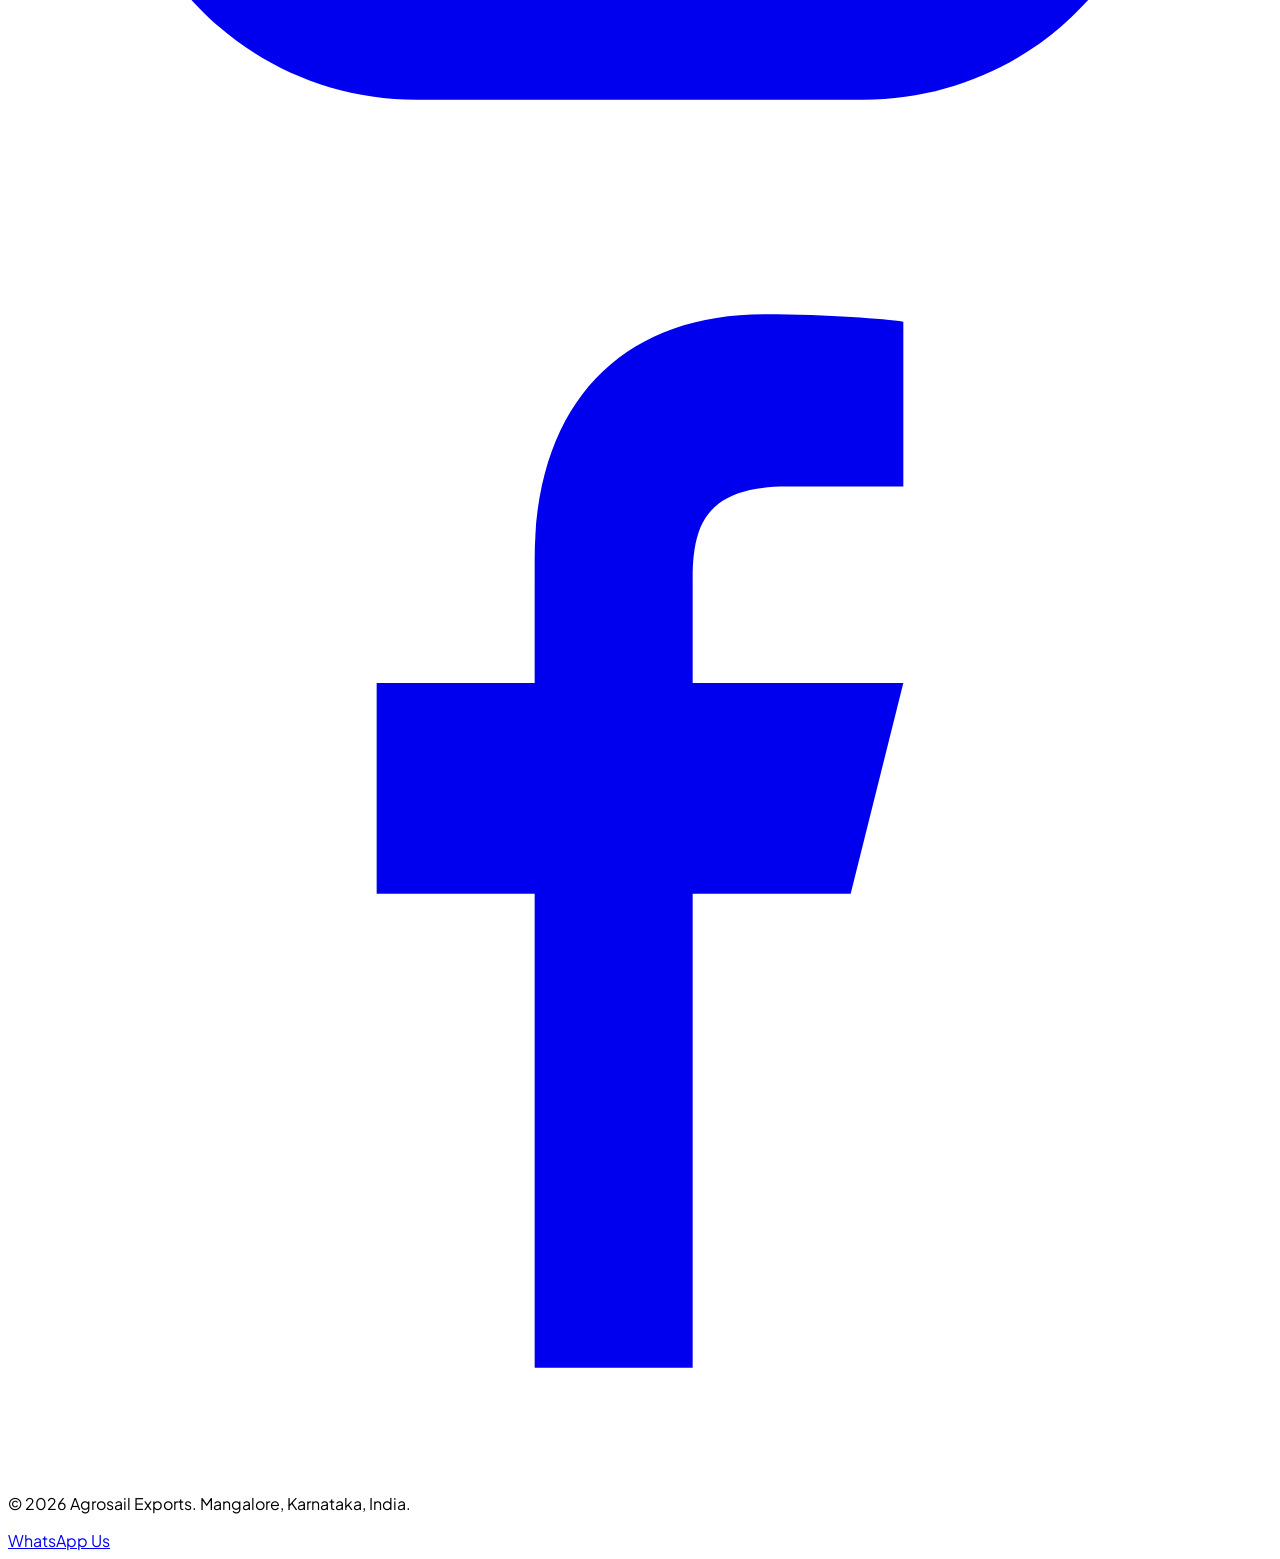
==== commit 118b8142: "upddated paths" ====
--- a/about/index.html
+++ b/about/index.html
@@ -7,10 +7,10 @@
     
     <!-- Tailwind CSS -->
     <script src="https://cdn.tailwindcss.com"></script>
-    <link rel="stylesheet" href="styles.css">
+    <link rel="stylesheet" href="../styles.css">
     <!-- Lucide Icons (via CDN) -->
     <script src="https://unpkg.com/lucide@latest"></script>
-    <script src="script.js" defer></script>
+    <script src="../script.js" defer></script>
     
 </head>
 <body class="min-h-screen bg-slate-50 text-slate-900 overflow-x-hidden">
@@ -50,13 +50,13 @@
     </a> -->
 
             <!-- Desktop Nav -->
-            <div class="hidden lg:flex space-x-8">
-                <a href="./" class="nav-link text-sm font-semibold text-slate-600/90 hover:text-emerald-500 transition-colors">Home</a>
-                <a href="./about/" class="nav-link text-sm font-semibold text-slate-600/90 hover:text-emerald-500 transition-colors">About Us</a>
-                <a href="./products/" class="nav-link text-sm font-semibold text-slate-600/90 hover:text-emerald-500 transition-colors">Products</a>
-                <a href="./why-choose-us/" class="nav-link text-sm font-semibold text-slate-600/90 hover:text-emerald-500 transition-colors">Why Choose Us</a>
-                <a href="./global-presence/" class="nav-link text-sm font-semibold text-slate-600/90 hover:text-emerald-500 transition-colors">Global Presence</a>
-                <a href="./contact.html" class="nav-link text-sm font-semibold text-slate-600/90 hover:text-emerald-500 transition-colors">Contact Us</a>
+             <div class="hidden lg:flex space-x-8">
+                <a href="../" class="nav-link text-sm font-semibold text-slate-600/90 hover:text-emerald-500 transition-colors">Home</a>
+                <a href="../about/" class="nav-link text-sm font-semibold text-slate-600/90 hover:text-emerald-500 transition-colors">About Us</a>
+                <a href="../products/" class="nav-link text-sm font-semibold text-slate-600/90 hover:text-emerald-500 transition-colors">Products</a>
+                <a href="../why-choose-us/" class="nav-link text-sm font-semibold text-slate-600/90 hover:text-emerald-500 transition-colors">Why Choose Us</a>
+                <a href="../global-presence/" class="nav-link text-sm font-semibold text-slate-600/90 hover:text-emerald-500 transition-colors">Global Presence</a>
+                <a href="../contact/" class="nav-link text-sm font-semibold text-slate-600/90 hover:text-emerald-500 transition-colors">Contact Us</a>
             </div>
             <!-- Mobile Toggle -->
             <button id="menu-toggle" class="lg:hidden text-slate-900 transition-colors duration-300">
@@ -67,12 +67,12 @@
         <!-- Mobile Menu -->
         <div id="mobile-menu" class="lg:hidden bg-white absolute top-full left-0 w-full shadow-xl border-t border-slate-100">
             <div class="flex flex-col p-6 space-y-4">
-                <a href="/index.html" class="mobile-link text-lg font-medium text-slate-700 hover:text-emerald-600">Home</a>
-                <a href="/about-us.html" class="mobile-link text-lg font-medium text-slate-700 hover:text-emerald-600">About Us</a>
-                <a href="/products.html" class="mobile-link text-lg font-medium text-slate-700 hover:text-emerald-600">Products</a>
-                <a href="/why-choose-us.html" class="mobile-link text-lg font-medium text-slate-700 hover:text-emerald-600">Why Choose Us</a>
-                <a href="/global-presence.html" class="mobile-link text-lg font-medium text-slate-700 hover:text-emerald-600">Global Presence</a>
-                <a href="/contact-us.html" class="mobile-link text-lg font-medium text-slate-700 hover:text-emerald-600">Contact Us</a>
+                <a href="../" class="mobile-link text-lg font-medium text-slate-700 hover:text-emerald-600">Home</a>
+                <a href="../about/" class="mobile-link text-lg font-medium text-slate-700 hover:text-emerald-600">About Us</a>
+                <a href="../products/" class="mobile-link text-lg font-medium text-slate-700 hover:text-emerald-600">Products</a>
+                <a href="../why-choose-us/" class="mobile-link text-lg font-medium text-slate-700 hover:text-emerald-600">Why Choose Us</a>
+                <a href="../global-presence/" class="mobile-link text-lg font-medium text-slate-700 hover:text-emerald-600">Global Presence</a>
+                <a href="../contact/" class="mobile-link text-lg font-medium text-slate-700 hover:text-emerald-600">Contact Us</a>
             </div>
         </div>
     </nav>
@@ -140,7 +140,7 @@
             <div class="grid grid-cols-1 md:grid-cols-2 lg:grid-cols-3 gap-8">
                 <!-- Products dynamically added or static for HTML -->
                 <div class="group relative bg-white p-8 rounded-2xl shadow-sm hover:shadow-xl transition-all duration-300 border border-slate-100 flex flex-col items-center text-center overflow-hidden"
-     style="background-image: url('img/vegetables.webp'); background-size: cover; background-position: center;">
+     style="background-image: url('../img/vegetables.webp'); background-size: cover; background-position: center;">
 
     <!-- Light overlay -->
     <div class="absolute inset-0 bg-black/30 group-hover:bg-black/40 transition-all duration-300"></div>
@@ -157,7 +157,7 @@
 </div>
 
                 <div class="group relative bg-white p-8 rounded-2xl shadow-sm hover:shadow-xl transition-all duration-300 border border-slate-100 flex flex-col items-center text-center overflow-hidden"
-     style="background-image: url('img/spices.webp'); background-size: cover; background-position: center;">
+     style="background-image: url('../img/spices.webp'); background-size: cover; background-position: center;">
 
     <!-- Overlay (same as first card) -->
     <div class="absolute inset-0 bg-black/30 group-hover:bg-black/40 transition-all duration-300"></div>
@@ -173,7 +173,7 @@
     </div>
 </div>
 <div class="group relative bg-white p-8 rounded-2xl shadow-sm hover:shadow-xl transition-all duration-300 border border-slate-100 flex flex-col items-center text-center overflow-hidden"
-     style="background-image: url('img/rices.webp'); background-size: cover; background-position: center;">
+     style="background-image: url('../img/rices.webp'); background-size: cover; background-position: center;">
 
     <!-- Overlay (same as first card) -->
     <div class="absolute inset-0 bg-black/30 group-hover:bg-black/40 transition-all duration-300"></div>
@@ -189,7 +189,7 @@
     </div>
 </div>
 <div class="group relative bg-white p-8 rounded-2xl shadow-sm hover:shadow-xl transition-all duration-300 border border-slate-100 flex flex-col items-center text-center overflow-hidden"
-     style="background-image: url('img/pulses.webp'); background-size: cover; background-position: center;">
+     style="background-image: url('../img/pulses.webp'); background-size: cover; background-position: center;">
 
     <!-- Overlay (same as first card) -->
     <div class="absolute inset-0 bg-black/30 group-hover:bg-black/40 transition-all duration-300"></div>
@@ -205,7 +205,7 @@
     </div>
 </div>
   <div class="group relative bg-white p-8 rounded-2xl shadow-sm hover:shadow-xl transition-all duration-300 border border-slate-100 flex flex-col items-center text-center overflow-hidden"
-     style="background-image: url('img/Dryfruits.webp'); background-size: cover; background-position: center;">
+     style="background-image: url('../img/Dryfruits.webp'); background-size: cover; background-position: center;">
 
     <!-- Overlay (same as first card) -->
     <div class="absolute inset-0 bg-black/30 group-hover:bg-black/40 transition-all duration-300"></div>
@@ -221,7 +221,7 @@
     </div>
 </div>
      <div class="group relative bg-white p-8 rounded-2xl shadow-sm hover:shadow-xl transition-all duration-300 border border-slate-100 flex flex-col items-center text-center overflow-hidden"
-     style="background-image: url('img/coconut.webp'); background-size: cover; background-position: center;">
+     style="background-image: url('../img/coconut.webp'); background-size: cover; background-position: center;">
 
     <!-- Overlay (same as first card) -->
     <div class="absolute inset-0 bg-black/30 group-hover:bg-black/40 transition-all duration-300"></div>
@@ -310,7 +310,7 @@
             </div>
             
             <div class="relative rounded-3xl overflow-hidden shadow-2xl h-[400px] md:h-[600px] flex items-center justify-center"
-     style="background-image: url('img/map.avif'); background-size: cover; background-position: center;">
+     style="background-image: url('../img/map.avif'); background-size: cover; background-position: center;">
 
     <!-- Light overlay (VERY IMPORTANT for readability) -->
     <div class="absolute inset-0 bg-white/70"></div>
@@ -430,7 +430,7 @@
                             </div>
                             <div>
                                 <h4 class="font-bold text-lg text-slate-900">Call Us</h4>
-                                <p class="text-slate-600">+91 (Shared on request)</p>
+                                <p class="text-slate-600">+91 9876543210</p>
                             </div>
                         </div>
                     </div>
@@ -487,7 +487,7 @@
                     <div class="flex items-center space-x-2 mb-6">
     
     <!-- Logo Image -->
-    <img src="img/Agrosail logo.png" alt="Agrosail Logo" class="w-8 h-8 object-contain">
+    <img src="../img/Agrosail logo.png" alt="Agrosail Logo" class="w-8 h-8 object-contain">
 
     <!-- Company Name -->
     <span class="font-bold text-xl tracking-tight">
--- a/styles.css
+++ b/styles.css
@@ -0,0 +1,52 @@
+ @import url('https://fonts.googleapis.com/css2?family=Plus+Jakarta+Sans:wght@300;400;500;600;700;800&display=swap');
+        
+        body {
+            font-family: 'Plus Jakarta Sans', sans-serif;
+        }
+
+        .scrolled-nav {
+            background-color: white;
+            box-shadow: 0 4px 6px -1px rgb(0 0 0 / 0.1);
+            padding-top: 0.5rem;
+            padding-bottom: 0.5rem;
+        }
+
+        .hero-overlay {
+            background: linear-gradient(rgba(15, 23, 42, 0.6), rgba(15, 23, 42, 0.6));
+        }
+
+        #mobile-menu {
+            transition: all 0.3s ease-in-out;
+            opacity: 0;
+            pointer-events: none;
+            transform: translateY(-10px);
+        }
+
+        #mobile-menu.active {
+            opacity: 1;
+            pointer-events: auto;
+            transform: translateY(0);
+        }
+
+        .nav-link {
+  position: relative;
+}
+
+.nav-link::after {
+  content: "";
+  position: absolute;
+  left: 0;
+  bottom: -4px;
+  width: 0%;
+  height: 2px;
+  background-color: #059669; /* emerald-600 */
+  transition: width 0.3s ease;
+}
+
+.nav-link:hover::after {
+  width: 100%;
+}
+
+.nav-link.active::after {
+  width: 100%;
+}
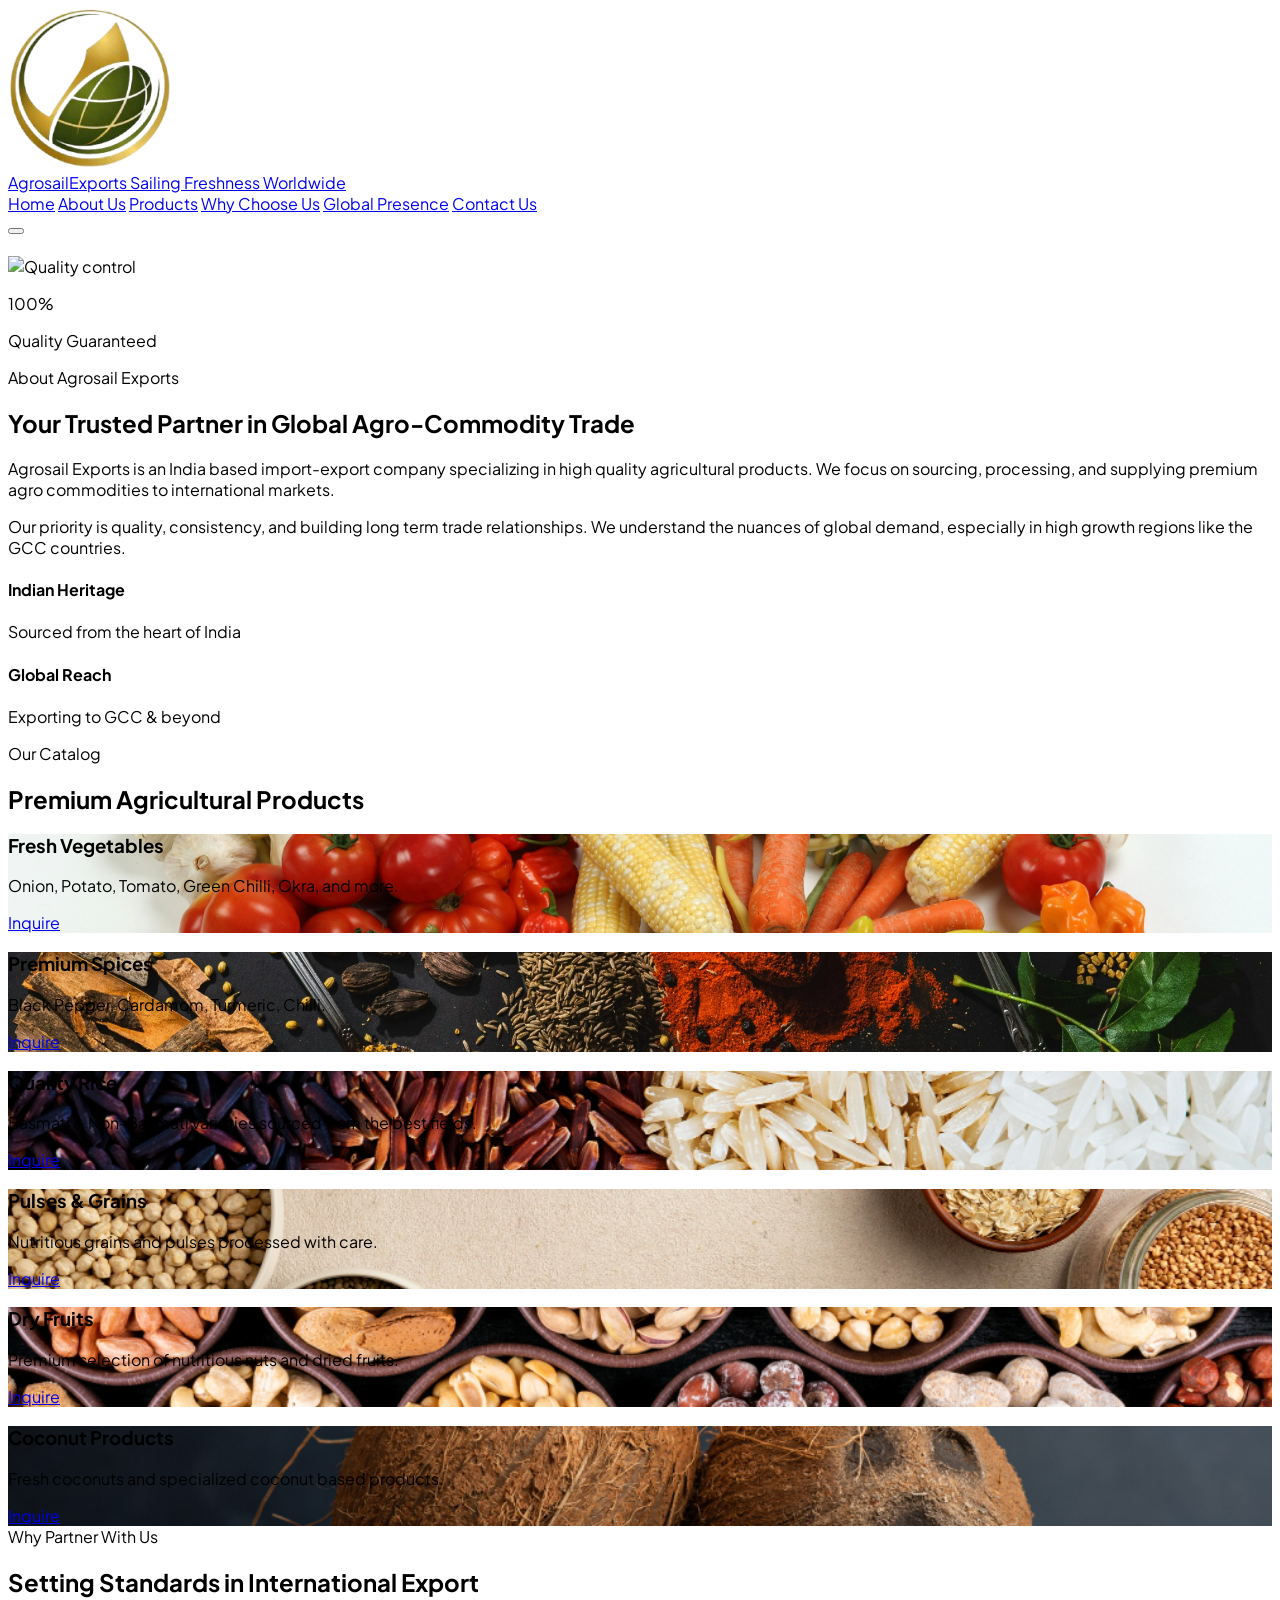
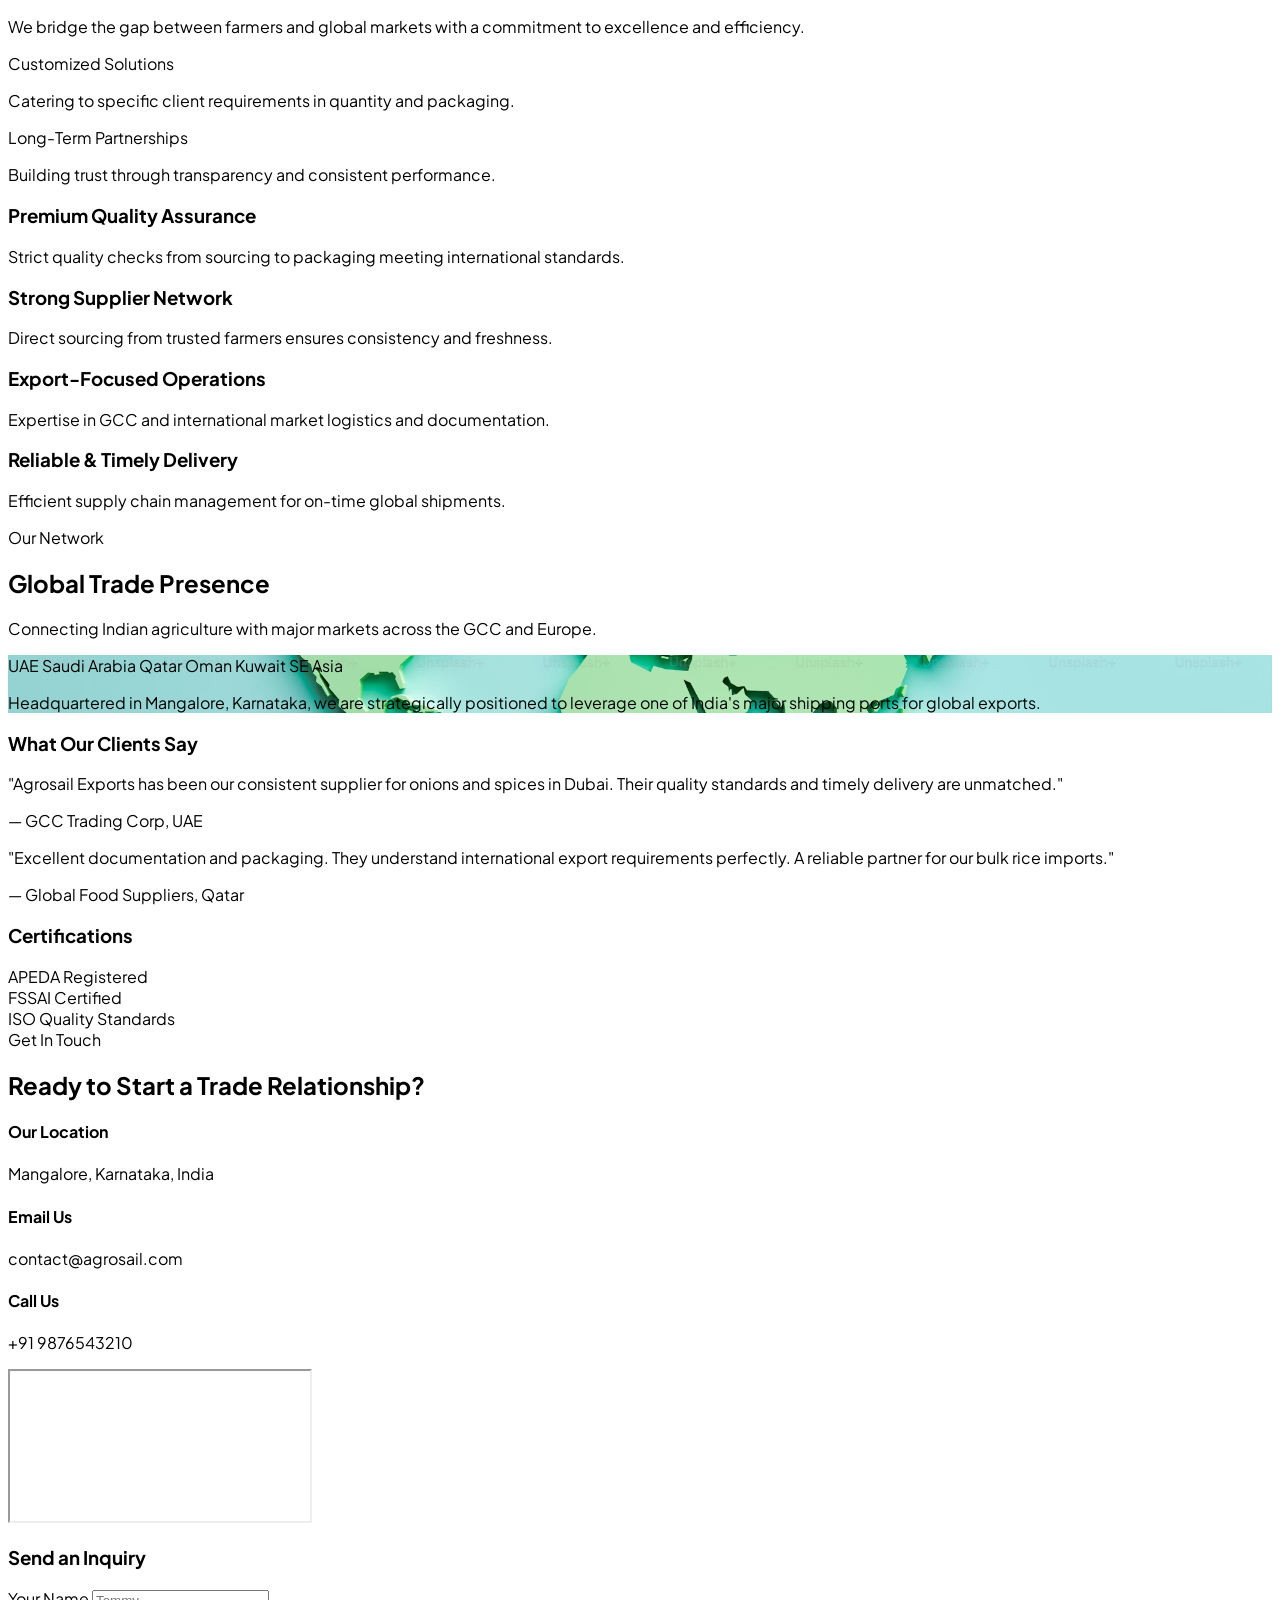
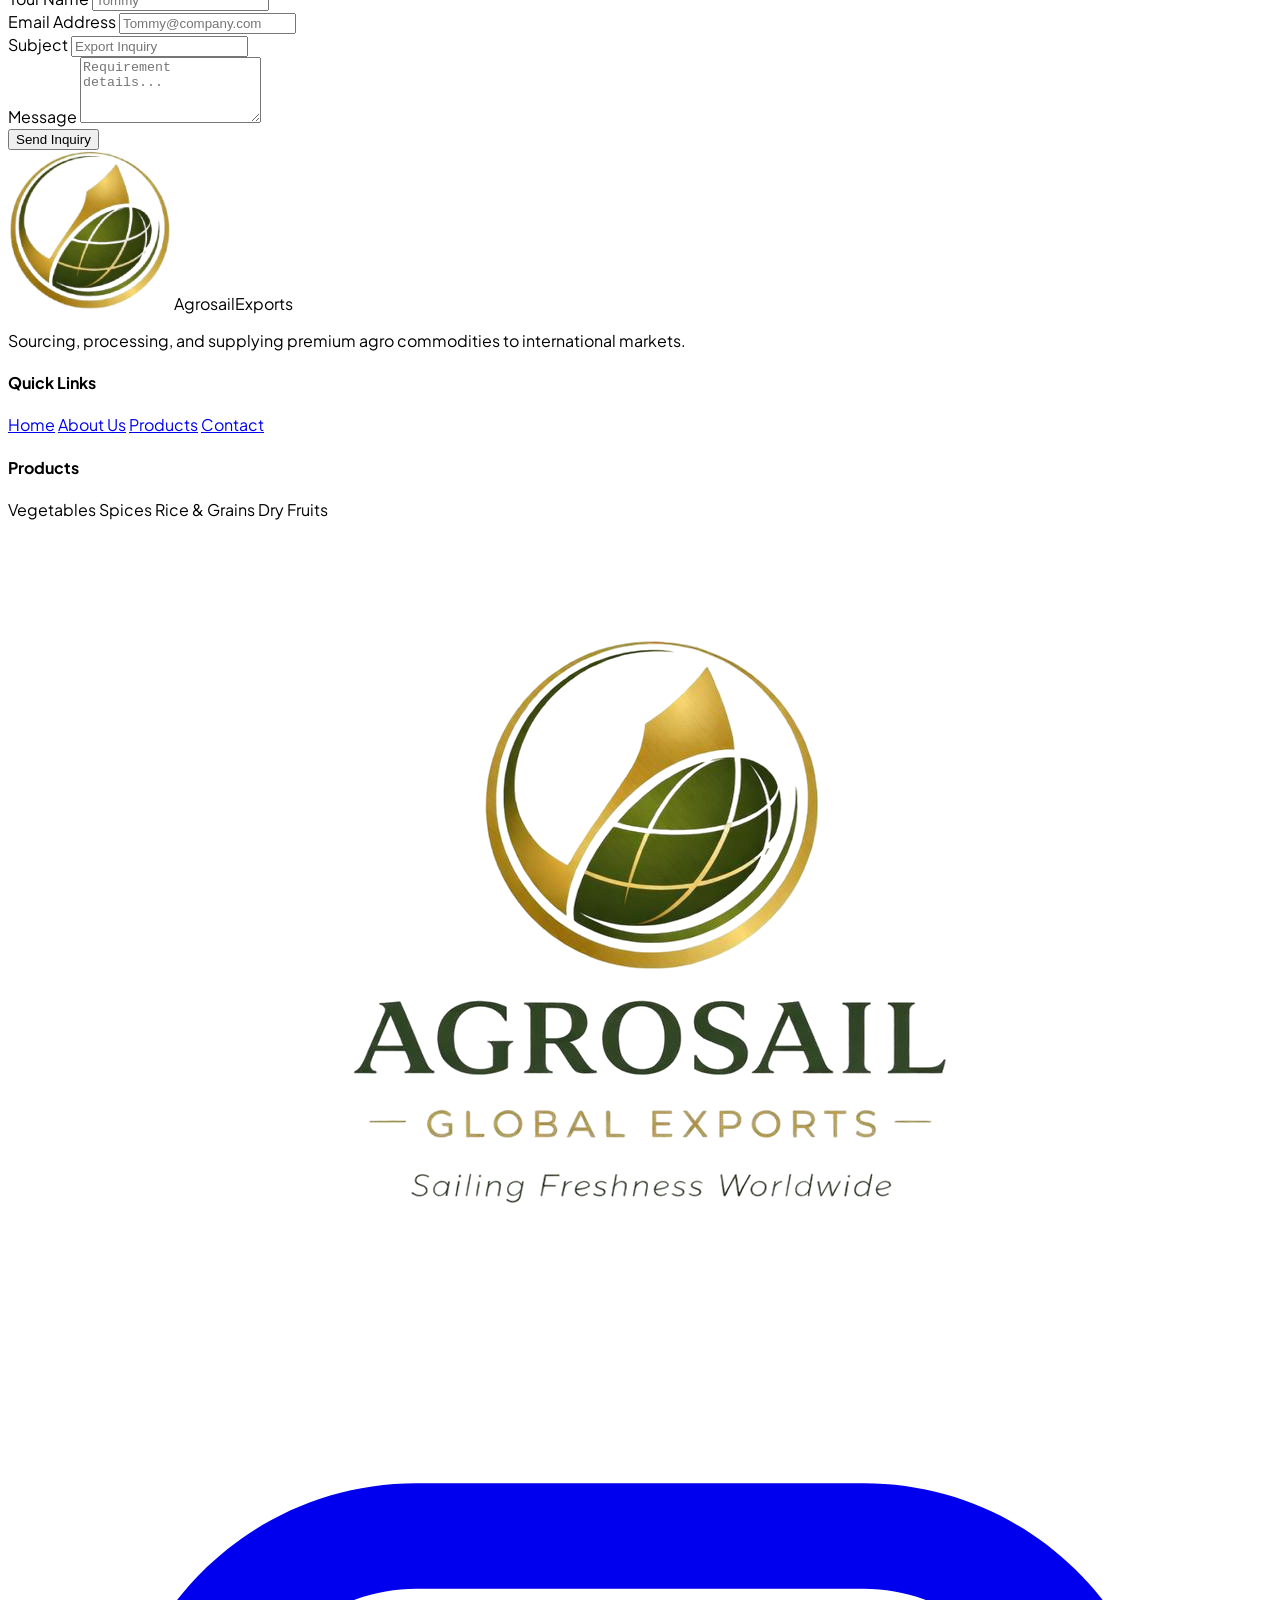
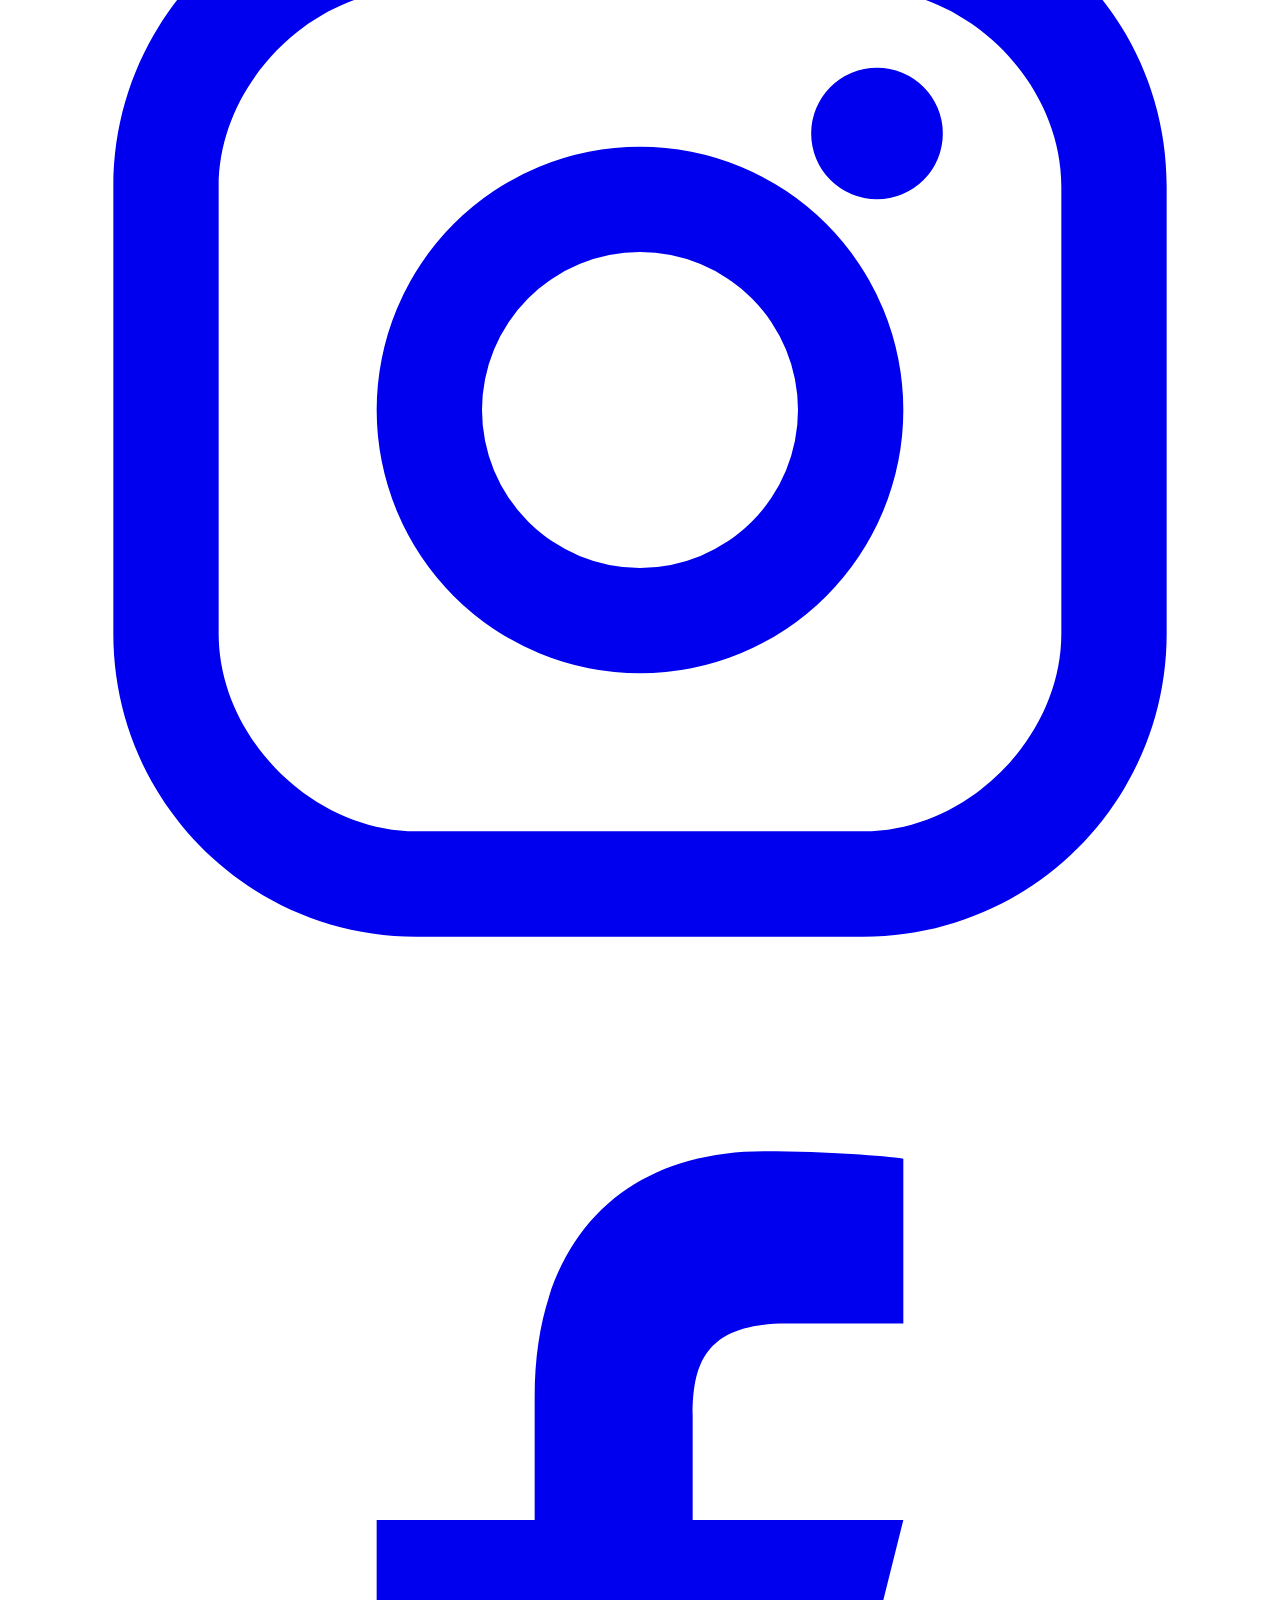
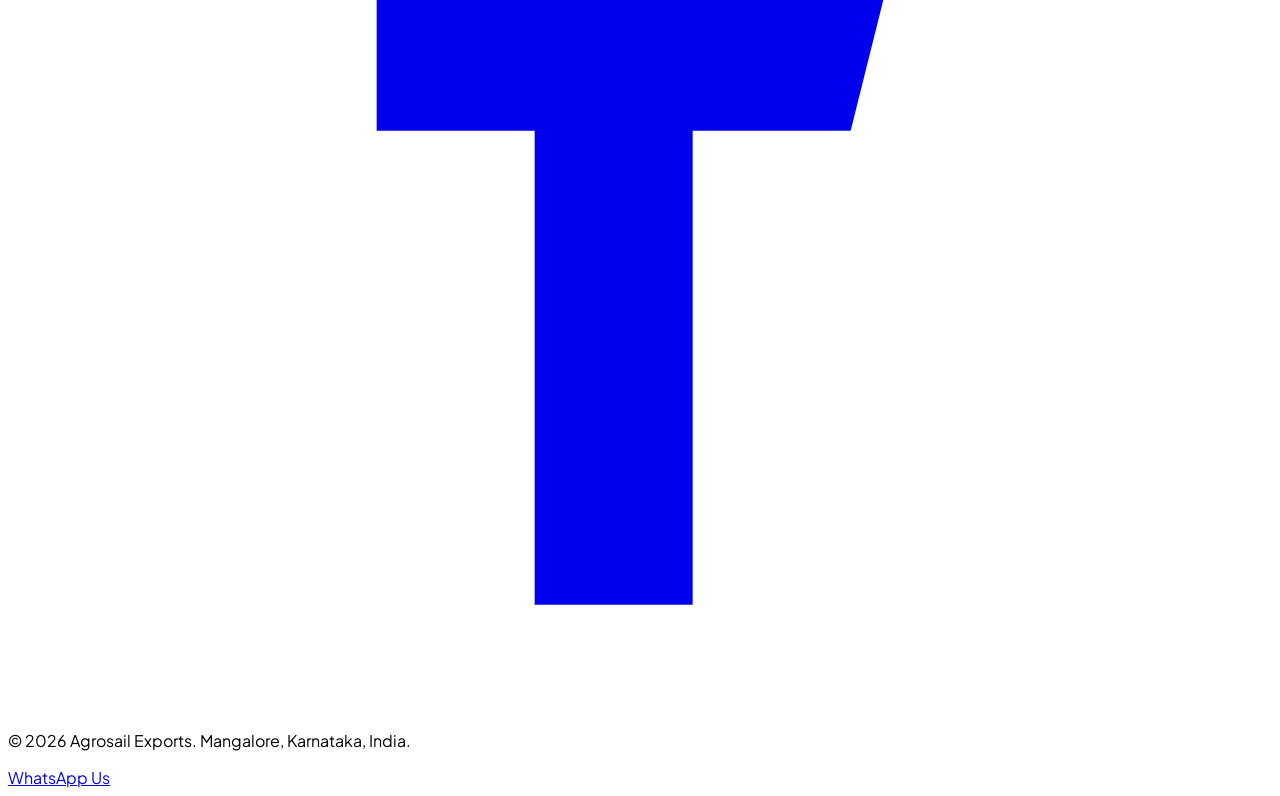
==== commit 97452557: "Added favicon" ====
--- a/about/index.html
+++ b/about/index.html
@@ -454,11 +454,11 @@
                             <div class="grid grid-cols-1 md:grid-cols-2 gap-6">
                                 <div>
                                     <label class="block text-sm font-bold text-slate-700 mb-2">Your Name</label>
-                                    <input type="text" class="w-full px-4 py-3 rounded-xl border border-slate-300 focus:ring-2 focus:ring-emerald-500 outline-none" placeholder="John Doe">
+                                    <input type="text" class="w-full px-4 py-3 rounded-xl border border-slate-300 focus:ring-2 focus:ring-emerald-500 outline-none" placeholder="Tommy">
                                 </div>
                                 <div>
                                     <label class="block text-sm font-bold text-slate-700 mb-2">Email Address</label>
-                                    <input type="email" class="w-full px-4 py-3 rounded-xl border border-slate-300 focus:ring-2 focus:ring-emerald-500 outline-none" placeholder="john@company.com">
+                                    <input type="email" class="w-full px-4 py-3 rounded-xl border border-slate-300 focus:ring-2 focus:ring-emerald-500 outline-none" placeholder="Tommy@company.com">
                                 </div>
                             </div>
                             <div>
@@ -522,7 +522,7 @@
           <div class="flex flex-col md:flex-row items-center justify-between gap-6 text-center md:text-left">
 
     <!-- Logo -->
-    <img src="img/Asail logo.png" 
+    <img src="../img/Asail logo.png" 
          alt="Agrosail" 
          class="w-48 sm:w-56 md:w-64 lg:w-80 object-contain mx-auto md:mx-0">
 
